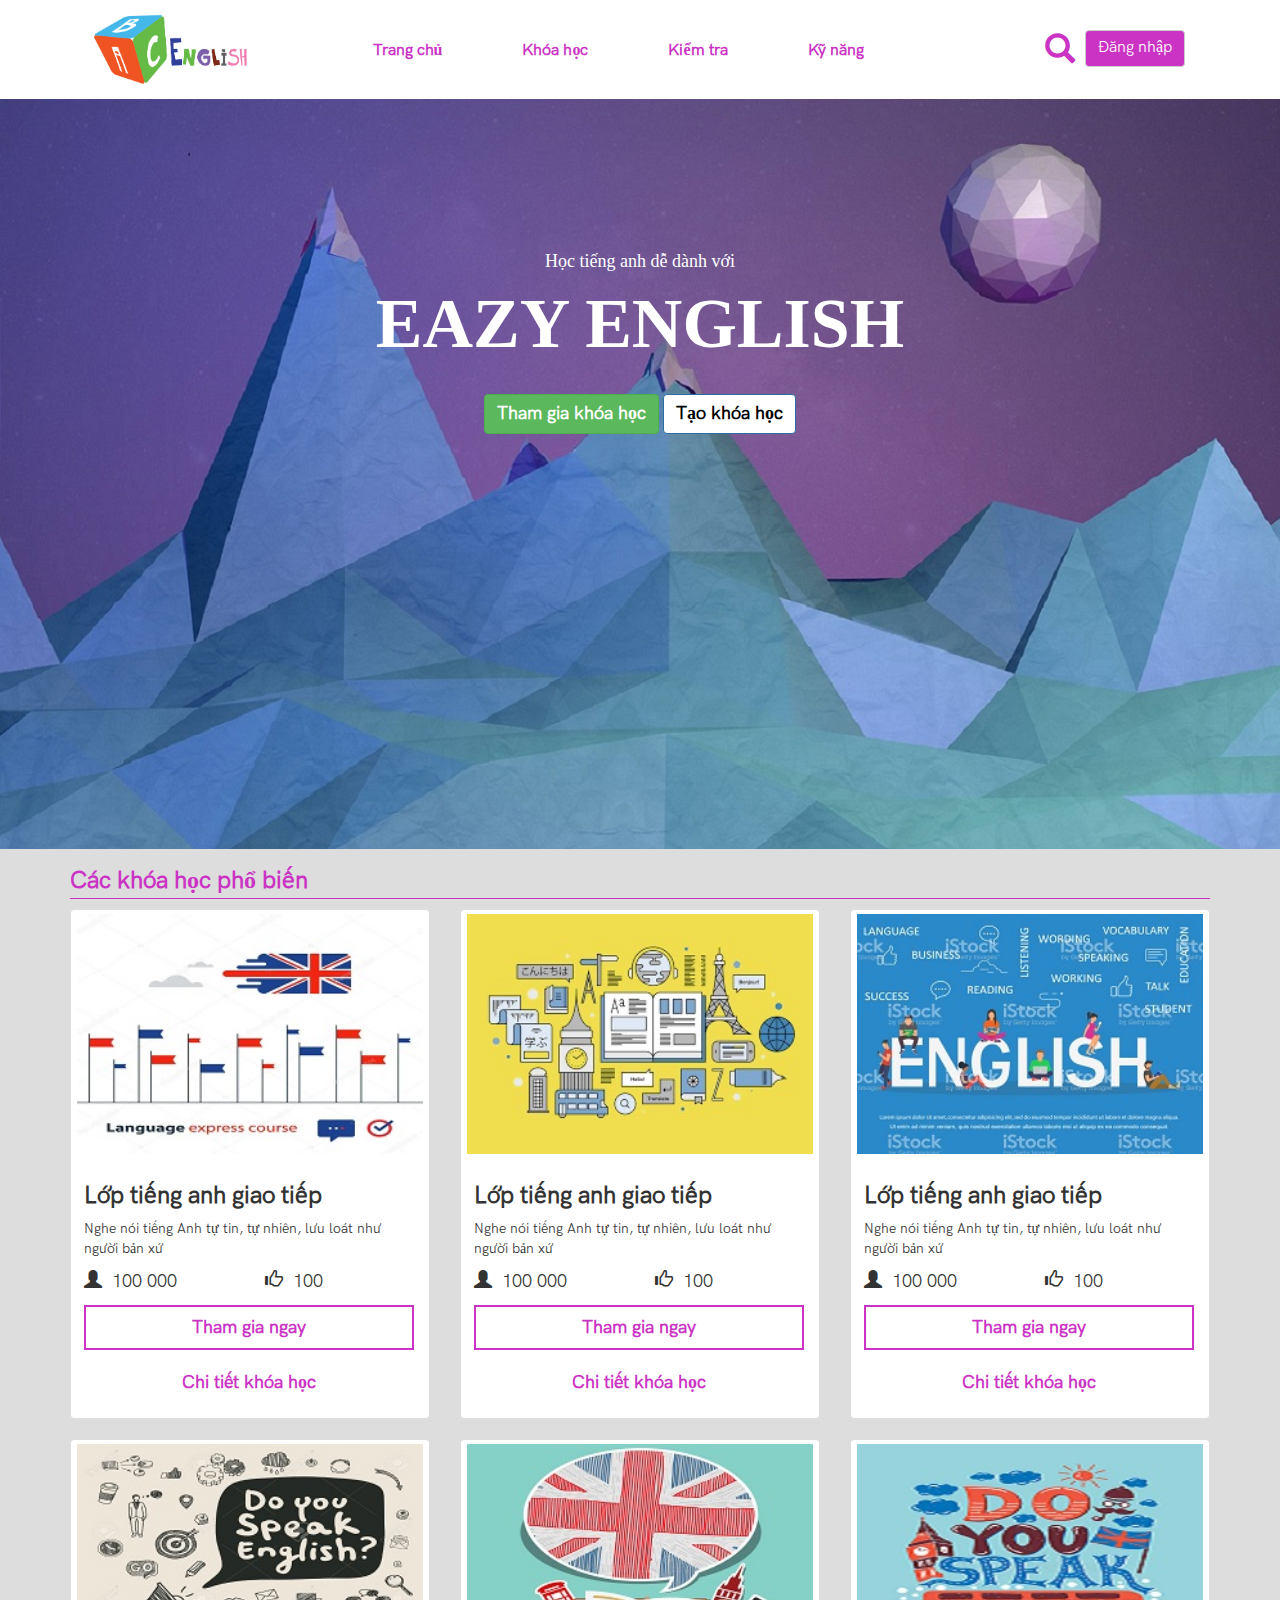
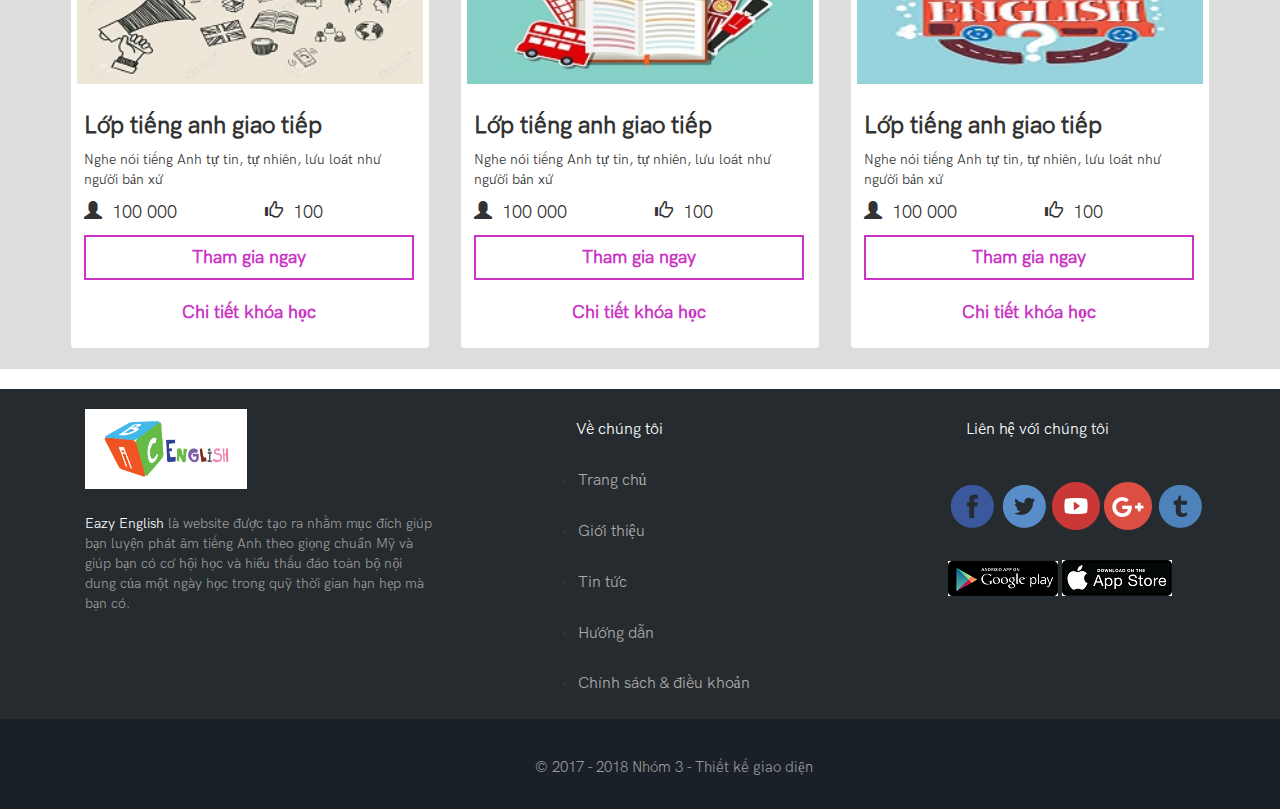
==== index.html @ 0911111b "Edit font, Edit Link Image khi click vao image" ====
<!DOCTYPE html>
<html lang="en">

<head>
	<meta charset="UTF-8">
	<title>Tiếng anh online</title>
	<link rel="stylesheet" href="bootstrap/css/bootstrap.min.css">
	<link rel="stylesheet" href="css/index.css">
	<link rel="stylesheet" href="css/general.css">
	<script src="jquery/jquery.js"></script>
	<script src="bootstrap/js/bootstrap.min.js"></script>
</head>

<body>
	<div class="header">
		<div class="container">
			<div class="row">
				<div class="col-md-3">
					<a href="#">
						<img src="images/abc-english1.jpg" alt="" style="width: 200px">
					</a>
				</div>
				<div class="col-md-7">
					<ul class="menu-group">
						<li class="menu-group-lv1">
							<a href="#">Trang chủ</a>
						</li>
						<li class="menu-group-lv1">
							<a href="#most-course">Khóa học</a>
						</li>
						<li class="menu-group-lv1">
							<a href="test.html">Kiểm tra</a>
						</li>
						<li class="menu-group-lv1">
							<a href="#">Kỹ năng</a>
						</li>
					</ul>
				</div>
				<div class="col-md-2">
					<div class="search-group">
						<a href="#">
							<span class="glyphicon glyphicon-search" aria-hidden="true"></span>
						</a>
					</div>
					<div class="signin-group">
						<a class="btn btn-default" href="sign_in.html" role="button">Đăng nhập</a>
					</div>
				</div>
			</div>

		</div>
	</div>
	<div class="body">
		<div class="body-header">
			<div style="background-image: url(images/body.jpg); background-repeat: no-repeat; height: 750px; text-align: center;color: #fff;">
				<div class="body-header-text-1">
					Học tiếng anh dễ dành với
				</div>
				<div class="body-header-text-2">
					EAZY ENGLISH
				</div>
				<div class="body-header-button" style="padding-top: 20px;">
					<a class="btn btn-success" href="#most-course" role="button">Tham gia khóa học</a>
					<a class="btn btn-primary" href="#" role="button">Tạo khóa học</a>
				</div>
			</div>
			<div class="body-footer">
				<div class="container">
					<a name="most-course">
						<p style="font-weight: bold; font-size: 24px; padding-top: 15px; border-bottom: 1px solid;">Các khóa học phổ biến</p>
					</a>
					<div class="row">
						<div class="col-sm-6 col-md-4">
							<div class="thumbnail">
								<a href="course.html">
									<img src="images/product1.jpg" alt="" style="height: 240px;">
								</a>

								<div class="caption">
									<h3 style="font-weight: bold;">Lớp tiếng anh giao tiếp</h3>
									<p>Nghe nói tiếng Anh tự tin, tự nhiên, lưu loát như người bản xứ</p>
									<div class="view">
										<div class="row">
											<div class="col-md-6">
												<span class="glyphicon glyphicon-user" aria-hidden="true" style="float: left; font-size: 18px; margin-right: 10px;"></span>
												<p style="font-size: 18px;">100 000</p>
											</div>
											<div class="col-md-6">
												<span class="glyphicon glyphicon-thumbs-up" aria-hidden="true" style="float: left; font-size: 18px; margin-right: 10px;"></span>
												<p style="font-size: 18px;">100</p>
											</div>
										</div>
									</div>
									<div class="join-group-1">
										<a href="sign_in.html">
											<button type="button" class="btn-join">Tham gia ngay</button>
										</a>
									</div>
									<div class="join-group-2">
										<a href="course.html">
											<button type="button" class="btn-detail">Chi tiết khóa học</button>
										</a>
									</div>
								</div>
							</div>
						</div>
						<div class="col-sm-6 col-md-4">
							<div class="thumbnail">
								<a href="course.html">
									<img src="images/product2.jpg" alt="" style="height: 240px;">
								</a>
								<div class="caption">
									<h3 style="font-weight: bold;">Lớp tiếng anh giao tiếp</h3>
									<p>Nghe nói tiếng Anh tự tin, tự nhiên, lưu loát như người bản xứ</p>
									<div class="view">
										<div class="row">
											<div class="col-md-6">
												<span class="glyphicon glyphicon-user" aria-hidden="true" style="float: left; font-size: 18px; margin-right: 10px;"></span>
												<p style="font-size: 18px;">100 000</p>
											</div>
											<div class="col-md-6">
												<span class="glyphicon glyphicon-thumbs-up" aria-hidden="true" style="float: left; font-size: 18px; margin-right: 10px;"></span>
												<p style="font-size: 18px;">100</p>
											</div>
										</div>
									</div>
									<div class="join-group-1">
										<a href="sign_in.html">
											<button type="button" class="btn-join">Tham gia ngay</button>
										</a>
									</div>
									<div class="join-group-2">
										<a href="course.html">
											<button type="button" class="btn-detail">Chi tiết khóa học</button>
										</a>
									</div>

								</div>
							</div>
						</div>
						<div class="col-sm-6 col-md-4">
							<div class="thumbnail">
								<a href="course.html">
									<img src="images/product3.jpg" alt="" style="height: 240px;">
								</a>
								<div class="caption">
									<h3 style="font-weight: bold;">Lớp tiếng anh giao tiếp</h3>
									<p>Nghe nói tiếng Anh tự tin, tự nhiên, lưu loát như người bản xứ</p>
									<div class="view">
										<div class="row">
											<div class="col-md-6">
												<span class="glyphicon glyphicon-user" aria-hidden="true" style="float: left; font-size: 18px; margin-right: 10px;"></span>
												<p style="font-size: 18px;">100 000</p>
											</div>
											<div class="col-md-6">
												<span class="glyphicon glyphicon-thumbs-up" aria-hidden="true" style="float: left; font-size: 18px; margin-right: 10px;"></span>
												<p style="font-size: 18px;">100</p>
											</div>
										</div>
									</div>
									<div class="join-group-1">
										<a href="sign_in.html">
											<button type="button" class="btn-join">Tham gia ngay</button>
										</a>
									</div>
									<div class="join-group-2">
										<a href="course.html">
											<button type="button" class="btn-detail">Chi tiết khóa học</button>
										</a>
									</div>

								</div>
							</div>
						</div>
					</div>
					<div class="row">
						<div class="col-sm-6 col-md-4">
							<div class="thumbnail">
								<a href="course.html">
									<img src="images/product4.jpg" alt="" style="height: 240px;">
								</a>
								<div class="caption">
									<h3 style="font-weight: bold;">Lớp tiếng anh giao tiếp</h3>
									<p>Nghe nói tiếng Anh tự tin, tự nhiên, lưu loát như người bản xứ</p>
									<div class="view">
										<div class="row">
											<div class="col-md-6">
												<span class="glyphicon glyphicon-user" aria-hidden="true" style="float: left; font-size: 18px; margin-right: 10px;"></span>
												<p style="font-size: 18px;">100 000</p>
											</div>
											<div class="col-md-6">
												<span class="glyphicon glyphicon-thumbs-up" aria-hidden="true" style="float: left; font-size: 18px; margin-right: 10px;"></span>
												<p style="font-size: 18px;">100</p>
											</div>
										</div>
									</div>
									<div class="join-group-1">
										<a href="sign_in.html">
											<button type="button" class="btn-join">Tham gia ngay</button>
										</a>
									</div>
									<div class="join-group-2">
										<a href="course.html">
											<button type="button" class="btn-detail">Chi tiết khóa học</button>
										</a>
									</div>

								</div>
							</div>
						</div>
						<div class="col-sm-6 col-md-4">
							<div class="thumbnail">
								<a href="course.html">
									<img src="images/product5.jpg" alt="" style="height: 240px;">
								</a>
								<div class="caption">
									<h3 style="font-weight: bold;">Lớp tiếng anh giao tiếp</h3>
									<p>Nghe nói tiếng Anh tự tin, tự nhiên, lưu loát như người bản xứ</p>
									<div class="view">
										<div class="row">
											<div class="col-md-6">
												<span class="glyphicon glyphicon-user" aria-hidden="true" style="float: left; font-size: 18px; margin-right: 10px;"></span>
												<p style="font-size: 18px;">100 000</p>
											</div>
											<div class="col-md-6">
												<span class="glyphicon glyphicon-thumbs-up" aria-hidden="true" style="float: left; font-size: 18px; margin-right: 10px;"></span>
												<p style="font-size: 18px;">100</p>
											</div>
										</div>
									</div>
									<div class="join-group-1">
										<a href="sign_in.html">
											<button type="button" class="btn-join">Tham gia ngay</button>
										</a>
									</div>
									<div class="join-group-2">
										<a href="course.html">
											<button type="button" class="btn-detail">Chi tiết khóa học</button>
										</a>
									</div>

								</div>
							</div>
						</div>
						<div class="col-sm-6 col-md-4">
							<div class="thumbnail">
								<a href="course.html">
									<img src="images/product6.jpg" alt="" style="height: 240px;">
								</a>
								<div class="caption">
									<h3 style="font-weight: bold;">Lớp tiếng anh giao tiếp</h3>
									<p>Nghe nói tiếng Anh tự tin, tự nhiên, lưu loát như người bản xứ</p>
									<div class="view">
										<div class="row">
											<div class="col-md-6">
												<span class="glyphicon glyphicon-user" aria-hidden="true" style="float: left; font-size: 18px; margin-right: 10px;"></span>
												<p style="font-size: 18px;">100 000</p>
											</div>
											<div class="col-md-6">
												<span class="glyphicon glyphicon-thumbs-up" aria-hidden="true" style="float: left; font-size: 18px; margin-right: 10px;"></span>
												<p style="font-size: 18px;">100</p>
											</div>
										</div>
									</div>
									<div class="join-group-1">
										<a href="sign_in.html">
											<button type="button" class="btn-join">Tham gia ngay</button>
										</a>
									</div>
									<div class="join-group-2">
										<a href="course.html">
											<button type="button" class="btn-detail">Chi tiết khóa học</button>
										</a>
									</div>

								</div>
							</div>
						</div>
					</div>
				</div>
			</div>
		</div>
	</div>
	<div class="footer">
		<div class="web-footer-1">
			<div class="container">
				<div class="row">
					<div class="col-md-5">
						<div class="col-md-10">
							<div class="image-logo-footer">
								<img src="images/abc-english1.jpg" alt="" style="height: 80px;">
							</div>
							<div class="title-footer">
								<span style="color: white">Eazy English</span> là website được tạo ra nhằm mục đích giúp bạn luyện phát âm tiếng Anh theo giọng chuẩn Mỹ và
								giúp bạn có cơ hội học và hiểu thấu đáo toàn bộ nội dung của một ngày học trong quỹ thời gian hạn hẹp mà bạn có.
							</div>
						</div>
					</div>
					<div class="col-md-4">
						<div class="title-footer-1">
							Về chúng tôi
						</div>
						<div class="menu-footer">
							<ul class="list-group-1">
								<li class="list-group-item-2">
									<a href="" class="list-group-item-1">Trang chủ</a>
								</li>
								<li class="list-group-item-2">
									<a href="" class="list-group-item-1">Giới thiệu</a>
								</li>
								<li class="list-group-item-2">
									<a href="" class="list-group-item-1">Tin tức</a>
								</li>
								<li class="list-group-item-2">
									<a href="" class="list-group-item-1">Hướng dẫn</a>
								</li>
								<li class="list-group-item-2">
									<a href="" class="list-group-item-1">Chính sách & điều khoản</a>
								</li>
							</ul>
						</div>
					</div>
					<div class="col-md-3">
						<div class="folow">
							<div class="title-footer-2">
								Liên hệ với chúng tôi
							</div>
							<div class="image-folow">
								<a href="">
									<img src="images/facebook.png" alt="">
								</a>
								<a href="">
									<img src="images/twitter.png" alt="">
								</a>
								<a href="">
									<img src="images/youtube.png" alt="">
								</a>
								<a href="">
									<img src="images/google.png" alt="">
								</a>
								<a href="">
									<img src="images/tumblr.png" alt="">
								</a>
							</div>
							<div class="app-folow">
								<a href="">
									<img src="images/android.png" alt="">
								</a>
								<a href="">
									<img src="images/appstore.png" alt="">
								</a>
							</div>
						</div>
					</div>
				</div>
			</div>
		</div>
		<div class="web-footer-2">
			<div class="container">
				<div class="copyright-text">
					© 2017 - 2018 Nhóm 3 - Thiết kế giao diện
				</div>
			</div>
		</div>
	</div>
</body>

</html>
---- css/index.css ----
.body{
    font-family: arial;
    background-color: #ddd;
}

.menu-group-lv1{
    float: left;
    list-style:none;
    margin-right: 80px;
    margin-top: 40px;
}

.menu-group{
    padding-left: 10px;
}

a{
    font-size: 16px;
    color: #ca33c4;
    font-weight: bold;
    text-decoration: none;
}

a:hover{
    color: #0000ff;
    text-decoration: none;
}

.signin-group{
    margin-top: 30px;
}

.btn-default{
    background-color: #ca33c4;
    color: #fff;
    font-size: 16px;
}

.btn-default:hover{
    background-color: #0000ff;
    color: #fff;
}

.glyphicon-search{
    font-size: 30px;
}

.search-group{
    padding-top: 32px;
    float:  left;
    padding-right: 10px;
}

.body-header-text-1{
    font-family: Papyrus;
    font-size: 18px;
    padding-top: 150px;
    font-weight: lighter;
}

.body-header-text-2{
    font-family: Arial black;
    font-size: 70px;
    font-weight: bold;
}

.btn-primary{
    color: black;
    background-color: #fff;
    font-weight: bold;
    font-size: 18px;
}

.btn-primary:hover{
    background-color: #0000ff;
    color: #fff;
}

.btn-success{
    font-size: 18px;
    font-weight: bold;
}

.btn-success:hover{
    background-color: #0000ff;
    color: #fff;
}

.btn-join{
    border: 2px solid #ca33c4;
    background-color: #fff;
    width: 330px;
    height: 45px;
    font-size: 18px;
    color: #ca33c4;
    font-weight: bold;
}

.btn-join:hover{
    color: #0000ff;
    border: 2px solid #0000ff;
}

.join-group-1{
    padding-bottom: 10px;
}

.btn-detail{
    border: 1px solid #fff;
    background-color: #fff;
    width: 330px;
    height: 45px;
    font-size: 18px;
    color: #ca33c4;
    font-weight: bold;
}

.btn-detail:hover{
    color: #0000ff;
}


.web-footer-1{
    background-color: #262b30;
    padding-top: 30px;
    margin-top: 20px;
    height: 330px;

}

.title-footer{
    color: #999;
}

.title-footer-1{
    color: #fff;
    padding-left: 18px;
    font-size: 16px;
}

.image-logo-footer{
    margin-top: -10px;
    padding-bottom: 25px;
}

.menu-footer{
    float: none;
}

.list-group-item-1:hover{
    color: #fff;
}

.list-group-item-1{
    color: #ababab;
    font-weight: lighter;
}

.list-group-item-2{
    margin-bottom: 25px;
    margin-left: -20px;
    margin-top: 28px;
}

.title-footer-2{
    color: #fff;
    padding-left: 18px;
    font-size: 16px;
    padding-bottom: 40px;

}

.app-folow{
    padding-top: 30px;
}

.web-footer-2{
    height: 90px;
    background-color: #192027;
}

.copyright-text{
    line-height: 26px;
    font-size: 15px;
    color: #999;
    padding-left: 465px;
    padding-top: 35px;
}
---- css/general.css ----
@font-face {
    font-family: "HKGrotesk";
    src: 
    url("font/HKGrotesk-Regular.otf")
}

*{
    font-family: 'HKGrotesk'
}
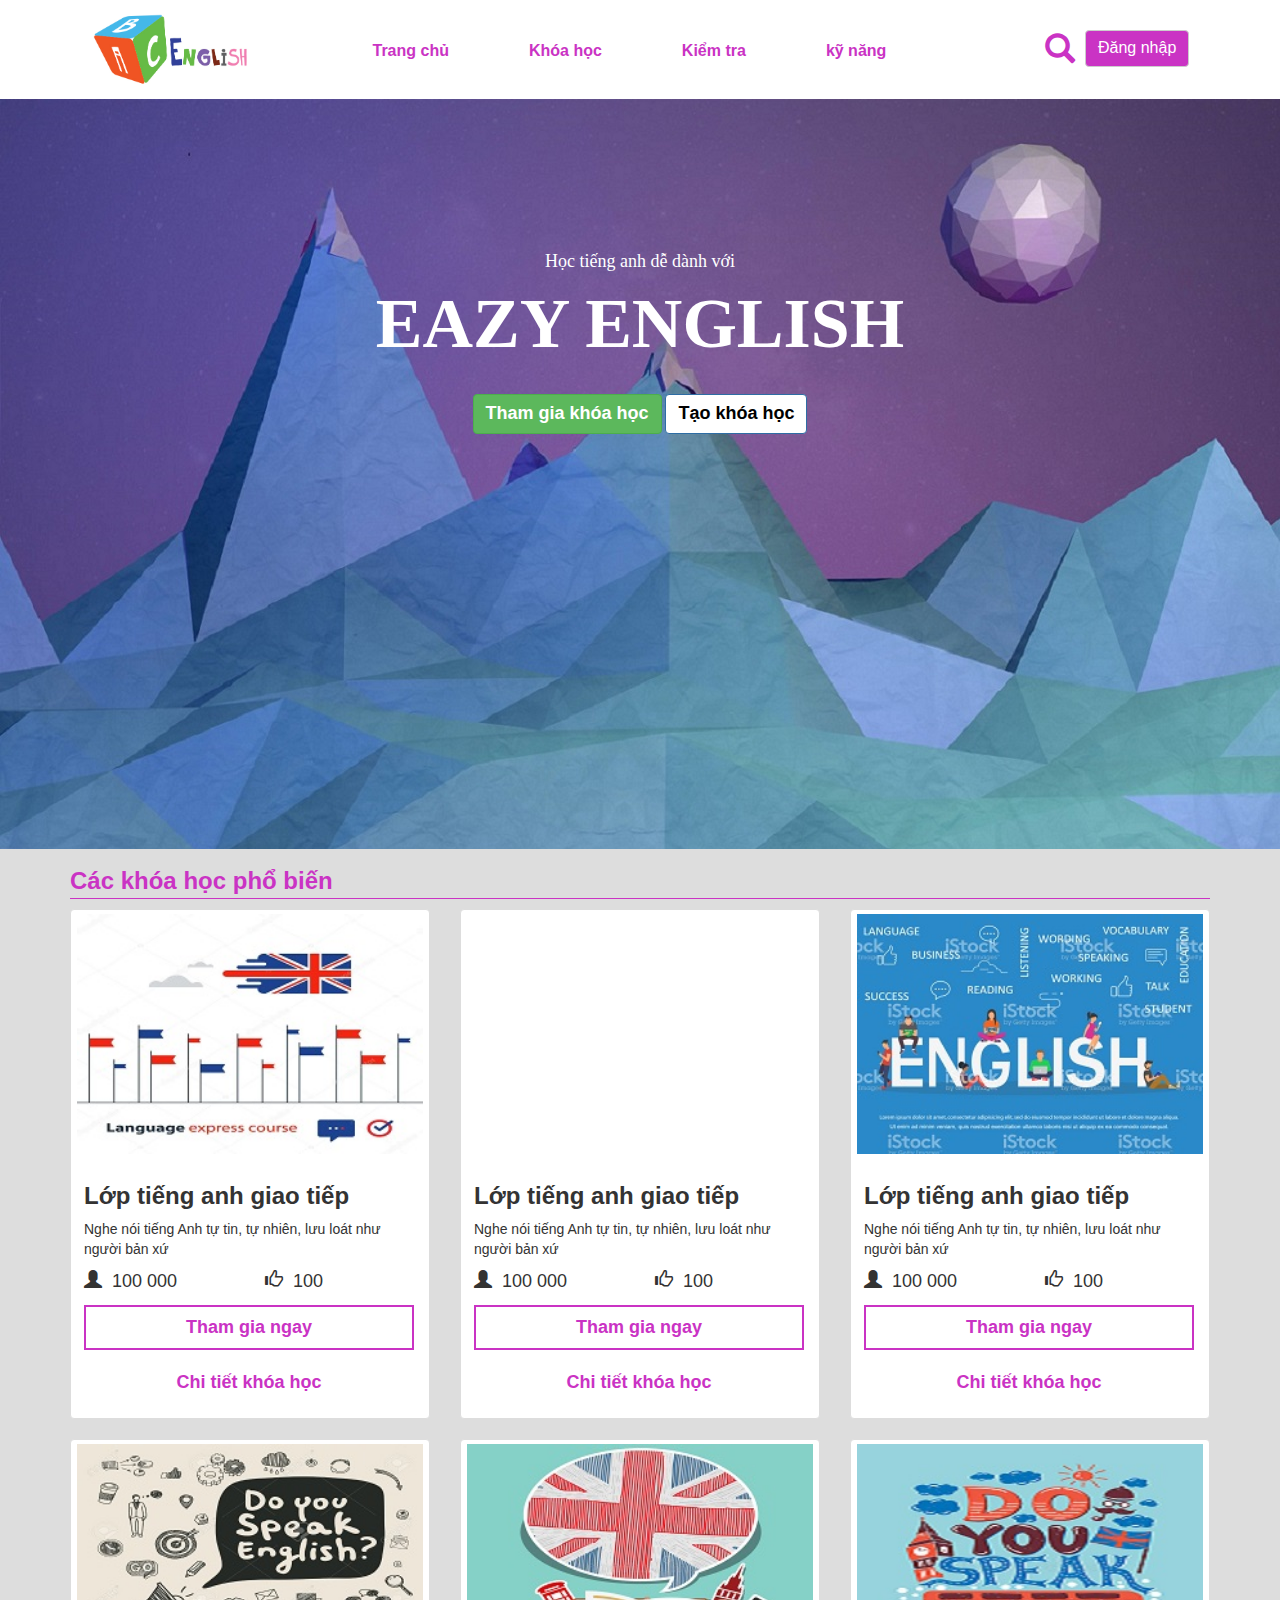
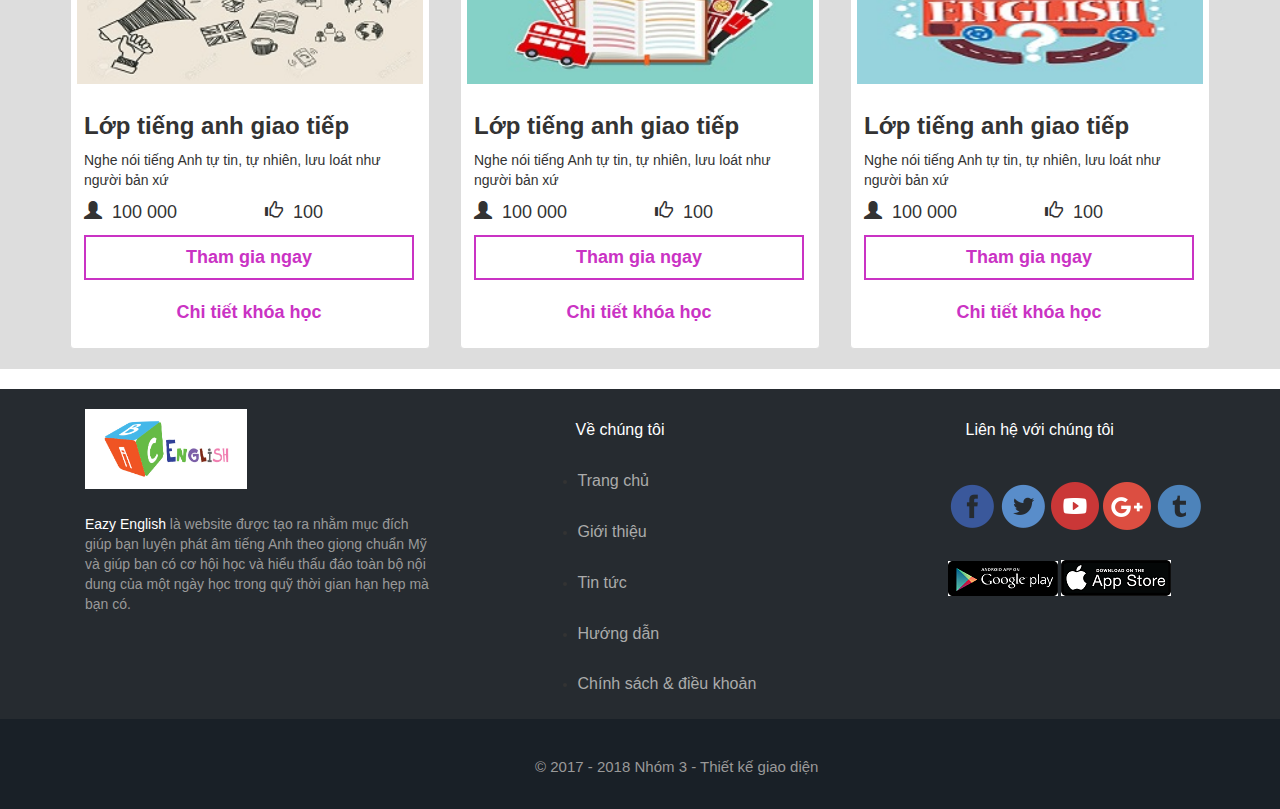
==== commit 64debd27: "Sửa màu với sửa trang test" ====
--- a/index.html
+++ b/index.html
@@ -1,46 +1,39 @@
 <!DOCTYPE html>
 <html lang="en">
-
 <head>
 	<meta charset="UTF-8">
 	<title>Tiếng anh online</title>
 	<link rel="stylesheet" href="bootstrap/css/bootstrap.min.css">
 	<link rel="stylesheet" href="css/index.css">
-	<link rel="stylesheet" href="css/general.css">
 	<script src="jquery/jquery.js"></script>
 	<script src="bootstrap/js/bootstrap.min.js"></script>
 </head>
-
 <body>
 	<div class="header">
 		<div class="container">
 			<div class="row">
 				<div class="col-md-3">
-					<a href="#">
-						<img src="images/abc-english1.jpg" alt="" style="width: 200px">
-					</a>
+					<a href="#"><img src="images/abc-english1.jpg" alt="" style="width: 200px"></a>
 				</div>
 				<div class="col-md-7">
 					<ul class="menu-group">
 						<li class="menu-group-lv1">
-							<a href="#">Trang chủ</a>
+							<a href="#" >Trang chủ</a>
 						</li>
 						<li class="menu-group-lv1">
-							<a href="#most-course">Khóa học</a>
+							<a href="#most-course" >Khóa học</a>
 						</li>
 						<li class="menu-group-lv1">
-							<a href="test.html">Kiểm tra</a>
+							<a href="test.html" >Kiểm tra</a>
 						</li>
 						<li class="menu-group-lv1">
-							<a href="#">Kỹ năng</a>
+							<a href="#" >kỹ năng</a>
 						</li>
 					</ul>
 				</div>
 				<div class="col-md-2">
 					<div class="search-group">
-						<a href="#">
-							<span class="glyphicon glyphicon-search" aria-hidden="true"></span>
-						</a>
+						<a href="#"><span class="glyphicon glyphicon-search" aria-hidden="true"></span></a>
 					</div>
 					<div class="signin-group">
 						<a class="btn btn-default" href="sign_in.html" role="button">Đăng nhập</a>
@@ -52,13 +45,13 @@
 	</div>
 	<div class="body">
 		<div class="body-header">
-			<div style="background-image: url(images/body.jpg); background-repeat: no-repeat; height: 750px; text-align: center;color: #fff;">
+			<div style="background-image: url(images/body.jpg); background-repeat: no-repeat; height: 750px; text-align: center;color: #fff;"> 
 				<div class="body-header-text-1">
 					Học tiếng anh dễ dành với
-				</div>
+				</div>	
 				<div class="body-header-text-2">
 					EAZY ENGLISH
-				</div>
+				</div>				
 				<div class="body-header-button" style="padding-top: 20px;">
 					<a class="btn btn-success" href="#most-course" role="button">Tham gia khóa học</a>
 					<a class="btn btn-primary" href="#" role="button">Tạo khóa học</a>
@@ -66,215 +59,200 @@
 			</div>
 			<div class="body-footer">
 				<div class="container">
-					<a name="most-course">
-						<p style="font-weight: bold; font-size: 24px; padding-top: 15px; border-bottom: 1px solid;">Các khóa học phổ biến</p>
-					</a>
+					<a name="most-course"><p style="font-weight: bold; font-size: 24px; padding-top: 15px; border-bottom: 1px solid;">Các khóa học phổ biến</p></a>
 					<div class="row">
 						<div class="col-sm-6 col-md-4">
 							<div class="thumbnail">
-								<a href="course.html">
-									<img src="images/product1.jpg" alt="" style="height: 240px;">
-								</a>
-
-								<div class="caption">
-									<h3 style="font-weight: bold;">Lớp tiếng anh giao tiếp</h3>
-									<p>Nghe nói tiếng Anh tự tin, tự nhiên, lưu loát như người bản xứ</p>
-									<div class="view">
-										<div class="row">
-											<div class="col-md-6">
-												<span class="glyphicon glyphicon-user" aria-hidden="true" style="float: left; font-size: 18px; margin-right: 10px;"></span>
-												<p style="font-size: 18px;">100 000</p>
-											</div>
-											<div class="col-md-6">
-												<span class="glyphicon glyphicon-thumbs-up" aria-hidden="true" style="float: left; font-size: 18px; margin-right: 10px;"></span>
-												<p style="font-size: 18px;">100</p>
-											</div>
-										</div>
-									</div>
-									<div class="join-group-1">
-										<a href="sign_in.html">
-											<button type="button" class="btn-join">Tham gia ngay</button>
-										</a>
-									</div>
-									<div class="join-group-2">
-										<a href="course.html">
-											<button type="button" class="btn-detail">Chi tiết khóa học</button>
-										</a>
-									</div>
-								</div>
-							</div>
-						</div>
-						<div class="col-sm-6 col-md-4">
-							<div class="thumbnail">
-								<a href="course.html">
-									<img src="images/product2.jpg" alt="" style="height: 240px;">
-								</a>
-								<div class="caption">
-									<h3 style="font-weight: bold;">Lớp tiếng anh giao tiếp</h3>
-									<p>Nghe nói tiếng Anh tự tin, tự nhiên, lưu loát như người bản xứ</p>
-									<div class="view">
-										<div class="row">
-											<div class="col-md-6">
-												<span class="glyphicon glyphicon-user" aria-hidden="true" style="float: left; font-size: 18px; margin-right: 10px;"></span>
-												<p style="font-size: 18px;">100 000</p>
-											</div>
-											<div class="col-md-6">
-												<span class="glyphicon glyphicon-thumbs-up" aria-hidden="true" style="float: left; font-size: 18px; margin-right: 10px;"></span>
-												<p style="font-size: 18px;">100</p>
-											</div>
-										</div>
-									</div>
-									<div class="join-group-1">
-										<a href="sign_in.html">
-											<button type="button" class="btn-join">Tham gia ngay</button>
-										</a>
-									</div>
-									<div class="join-group-2">
-										<a href="course.html">
-											<button type="button" class="btn-detail">Chi tiết khóa học</button>
-										</a>
-									</div>
-
-								</div>
-							</div>
-						</div>
-						<div class="col-sm-6 col-md-4">
-							<div class="thumbnail">
-								<a href="course.html">
-									<img src="images/product3.jpg" alt="" style="height: 240px;">
-								</a>
-								<div class="caption">
-									<h3 style="font-weight: bold;">Lớp tiếng anh giao tiếp</h3>
-									<p>Nghe nói tiếng Anh tự tin, tự nhiên, lưu loát như người bản xứ</p>
-									<div class="view">
-										<div class="row">
-											<div class="col-md-6">
-												<span class="glyphicon glyphicon-user" aria-hidden="true" style="float: left; font-size: 18px; margin-right: 10px;"></span>
-												<p style="font-size: 18px;">100 000</p>
-											</div>
-											<div class="col-md-6">
-												<span class="glyphicon glyphicon-thumbs-up" aria-hidden="true" style="float: left; font-size: 18px; margin-right: 10px;"></span>
-												<p style="font-size: 18px;">100</p>
-											</div>
-										</div>
-									</div>
-									<div class="join-group-1">
-										<a href="sign_in.html">
-											<button type="button" class="btn-join">Tham gia ngay</button>
-										</a>
-									</div>
-									<div class="join-group-2">
-										<a href="course.html">
-											<button type="button" class="btn-detail">Chi tiết khóa học</button>
-										</a>
-									</div>
-
-								</div>
-							</div>
+								<img src="images/product1.jpg" alt="" style="height: 240px;">
+								<div class="caption">
+									<h3 style="font-weight: bold;">Lớp tiếng anh giao tiếp</h3>
+									<p>Nghe nói tiếng Anh tự tin, tự nhiên, lưu loát như người bản xứ</p>
+									<div class="view">
+										<div class="row">
+											<div class="col-md-6">
+												<span class="glyphicon glyphicon-user" aria-hidden="true" style="float: left; font-size: 18px; margin-right: 10px;"></span>
+												<p style="font-size: 18px;">100 000</p>
+											</div>
+											<div class="col-md-6">
+												<span class="glyphicon glyphicon-thumbs-up" aria-hidden="true" style="float: left; font-size: 18px; margin-right: 10px;"></span>
+												<p style="font-size: 18px;">100</p>
+											</div>
+										</div>
+									</div>
+									<div class="join-group-1">
+										<a href="sign_in.html">
+											<button type="button" class="btn-join">Tham gia ngay</button>
+										</a>
+									</div>
+									<div class="join-group-2">
+										<a href="course.html">
+											<button type="button" class="btn-detail">Chi tiết khóa học</button>
+										</a>
+									</div>
+								</div>
+							</div>		
+						</div>
+						<div class="col-sm-6 col-md-4">
+							<div class="thumbnail">
+								<img src="images/product2.png" alt="" style="height: 240px;">
+								<div class="caption">
+									<h3 style="font-weight: bold;">Lớp tiếng anh giao tiếp</h3>
+									<p>Nghe nói tiếng Anh tự tin, tự nhiên, lưu loát như người bản xứ</p>
+									<div class="view">
+										<div class="row">
+											<div class="col-md-6">
+												<span class="glyphicon glyphicon-user" aria-hidden="true" style="float: left; font-size: 18px; margin-right: 10px;"></span>
+												<p style="font-size: 18px;">100 000</p>
+											</div>
+											<div class="col-md-6">
+												<span class="glyphicon glyphicon-thumbs-up" aria-hidden="true" style="float: left; font-size: 18px; margin-right: 10px;"></span>
+												<p style="font-size: 18px;">100</p>
+											</div>
+										</div>
+									</div>
+									<div class="join-group-1">
+										<a href="sign_in.html">
+											<button type="button" class="btn-join">Tham gia ngay</button>
+										</a>
+									</div>
+									<div class="join-group-2">
+										<a href="course.html">
+											<button type="button" class="btn-detail">Chi tiết khóa học</button>
+										</a>
+									</div>
+
+								</div>
+							</div>		
+						</div>
+						<div class="col-sm-6 col-md-4">
+							<div class="thumbnail">
+								<img src="images/product3.jpg" alt="" style="height: 240px;">
+								<div class="caption">
+									<h3 style="font-weight: bold;">Lớp tiếng anh giao tiếp</h3>
+									<p>Nghe nói tiếng Anh tự tin, tự nhiên, lưu loát như người bản xứ</p>
+									<div class="view">
+										<div class="row">
+											<div class="col-md-6">
+												<span class="glyphicon glyphicon-user" aria-hidden="true" style="float: left; font-size: 18px; margin-right: 10px;"></span>
+												<p style="font-size: 18px;">100 000</p>
+											</div>
+											<div class="col-md-6">
+												<span class="glyphicon glyphicon-thumbs-up" aria-hidden="true" style="float: left; font-size: 18px; margin-right: 10px;"></span>
+												<p style="font-size: 18px;">100</p>
+											</div>
+										</div>
+									</div>
+									<div class="join-group-1">
+										<a href="sign_in.html">
+											<button type="button" class="btn-join">Tham gia ngay</button>
+										</a>
+									</div>
+									<div class="join-group-2">
+										<a href="course.html">
+											<button type="button" class="btn-detail">Chi tiết khóa học</button>
+										</a>
+									</div>
+
+								</div>
+							</div>		
 						</div>
 					</div>
 					<div class="row">
 						<div class="col-sm-6 col-md-4">
 							<div class="thumbnail">
-								<a href="course.html">
-									<img src="images/product4.jpg" alt="" style="height: 240px;">
-								</a>
-								<div class="caption">
-									<h3 style="font-weight: bold;">Lớp tiếng anh giao tiếp</h3>
-									<p>Nghe nói tiếng Anh tự tin, tự nhiên, lưu loát như người bản xứ</p>
-									<div class="view">
-										<div class="row">
-											<div class="col-md-6">
-												<span class="glyphicon glyphicon-user" aria-hidden="true" style="float: left; font-size: 18px; margin-right: 10px;"></span>
-												<p style="font-size: 18px;">100 000</p>
-											</div>
-											<div class="col-md-6">
-												<span class="glyphicon glyphicon-thumbs-up" aria-hidden="true" style="float: left; font-size: 18px; margin-right: 10px;"></span>
-												<p style="font-size: 18px;">100</p>
-											</div>
-										</div>
-									</div>
-									<div class="join-group-1">
-										<a href="sign_in.html">
-											<button type="button" class="btn-join">Tham gia ngay</button>
-										</a>
-									</div>
-									<div class="join-group-2">
-										<a href="course.html">
-											<button type="button" class="btn-detail">Chi tiết khóa học</button>
-										</a>
-									</div>
-
-								</div>
-							</div>
-						</div>
-						<div class="col-sm-6 col-md-4">
-							<div class="thumbnail">
-								<a href="course.html">
-									<img src="images/product5.jpg" alt="" style="height: 240px;">
-								</a>
-								<div class="caption">
-									<h3 style="font-weight: bold;">Lớp tiếng anh giao tiếp</h3>
-									<p>Nghe nói tiếng Anh tự tin, tự nhiên, lưu loát như người bản xứ</p>
-									<div class="view">
-										<div class="row">
-											<div class="col-md-6">
-												<span class="glyphicon glyphicon-user" aria-hidden="true" style="float: left; font-size: 18px; margin-right: 10px;"></span>
-												<p style="font-size: 18px;">100 000</p>
-											</div>
-											<div class="col-md-6">
-												<span class="glyphicon glyphicon-thumbs-up" aria-hidden="true" style="float: left; font-size: 18px; margin-right: 10px;"></span>
-												<p style="font-size: 18px;">100</p>
-											</div>
-										</div>
-									</div>
-									<div class="join-group-1">
-										<a href="sign_in.html">
-											<button type="button" class="btn-join">Tham gia ngay</button>
-										</a>
-									</div>
-									<div class="join-group-2">
-										<a href="course.html">
-											<button type="button" class="btn-detail">Chi tiết khóa học</button>
-										</a>
-									</div>
-
-								</div>
-							</div>
-						</div>
-						<div class="col-sm-6 col-md-4">
-							<div class="thumbnail">
-								<a href="course.html">
-									<img src="images/product6.jpg" alt="" style="height: 240px;">
-								</a>
-								<div class="caption">
-									<h3 style="font-weight: bold;">Lớp tiếng anh giao tiếp</h3>
-									<p>Nghe nói tiếng Anh tự tin, tự nhiên, lưu loát như người bản xứ</p>
-									<div class="view">
-										<div class="row">
-											<div class="col-md-6">
-												<span class="glyphicon glyphicon-user" aria-hidden="true" style="float: left; font-size: 18px; margin-right: 10px;"></span>
-												<p style="font-size: 18px;">100 000</p>
-											</div>
-											<div class="col-md-6">
-												<span class="glyphicon glyphicon-thumbs-up" aria-hidden="true" style="float: left; font-size: 18px; margin-right: 10px;"></span>
-												<p style="font-size: 18px;">100</p>
-											</div>
-										</div>
-									</div>
-									<div class="join-group-1">
-										<a href="sign_in.html">
-											<button type="button" class="btn-join">Tham gia ngay</button>
-										</a>
-									</div>
-									<div class="join-group-2">
-										<a href="course.html">
-											<button type="button" class="btn-detail">Chi tiết khóa học</button>
-										</a>
-									</div>
-
-								</div>
-							</div>
+								<img src="images/product4.jpg" alt="" style="height: 240px;">
+								<div class="caption">
+									<h3 style="font-weight: bold;">Lớp tiếng anh giao tiếp</h3>
+									<p>Nghe nói tiếng Anh tự tin, tự nhiên, lưu loát như người bản xứ</p>
+									<div class="view">
+										<div class="row">
+											<div class="col-md-6">
+												<span class="glyphicon glyphicon-user" aria-hidden="true" style="float: left; font-size: 18px; margin-right: 10px;"></span>
+												<p style="font-size: 18px;">100 000</p>
+											</div>
+											<div class="col-md-6">
+												<span class="glyphicon glyphicon-thumbs-up" aria-hidden="true" style="float: left; font-size: 18px; margin-right: 10px;"></span>
+												<p style="font-size: 18px;">100</p>
+											</div>
+										</div>
+									</div>
+									<div class="join-group-1">
+										<a href="sign_in.html">
+											<button type="button" class="btn-join">Tham gia ngay</button>
+										</a>
+									</div>
+									<div class="join-group-2">
+										<a href="course.html">
+											<button type="button" class="btn-detail">Chi tiết khóa học</button>
+										</a>
+									</div>
+
+								</div>
+							</div>		
+						</div>
+						<div class="col-sm-6 col-md-4">
+							<div class="thumbnail">
+								<img src="images/product5.jpg" alt="" style="height: 240px;">
+								<div class="caption">
+									<h3 style="font-weight: bold;">Lớp tiếng anh giao tiếp</h3>
+									<p>Nghe nói tiếng Anh tự tin, tự nhiên, lưu loát như người bản xứ</p>
+									<div class="view">
+										<div class="row">
+											<div class="col-md-6">
+												<span class="glyphicon glyphicon-user" aria-hidden="true" style="float: left; font-size: 18px; margin-right: 10px;"></span>
+												<p style="font-size: 18px;">100 000</p>
+											</div>
+											<div class="col-md-6">
+												<span class="glyphicon glyphicon-thumbs-up" aria-hidden="true" style="float: left; font-size: 18px; margin-right: 10px;"></span>
+												<p style="font-size: 18px;">100</p>
+											</div>
+										</div>
+									</div>
+									<div class="join-group-1">
+										<a href="sign_in.html">
+											<button type="button" class="btn-join">Tham gia ngay</button>
+										</a>
+									</div>
+									<div class="join-group-2">
+										<a href="course.html">
+											<button type="button" class="btn-detail">Chi tiết khóa học</button>
+										</a>
+									</div>
+
+								</div>
+							</div>		
+						</div>
+						<div class="col-sm-6 col-md-4">
+							<div class="thumbnail">
+								<img src="images/product6.jpg" alt="" style="height: 240px;">
+								<div class="caption">
+									<h3 style="font-weight: bold;">Lớp tiếng anh giao tiếp</h3>
+									<p>Nghe nói tiếng Anh tự tin, tự nhiên, lưu loát như người bản xứ</p>
+									<div class="view">
+										<div class="row">
+											<div class="col-md-6">
+												<span class="glyphicon glyphicon-user" aria-hidden="true" style="float: left; font-size: 18px; margin-right: 10px;"></span>
+												<p style="font-size: 18px;">100 000</p>
+											</div>
+											<div class="col-md-6">
+												<span class="glyphicon glyphicon-thumbs-up" aria-hidden="true" style="float: left; font-size: 18px; margin-right: 10px;"></span>
+												<p style="font-size: 18px;">100</p>
+											</div>
+										</div>
+									</div>
+									<div class="join-group-1">
+										<a href="sign_in.html">
+											<button type="button" class="btn-join">Tham gia ngay</button>
+										</a>
+									</div>
+									<div class="join-group-2">
+										<a href="course.html">
+											<button type="button" class="btn-detail">Chi tiết khóa học</button>
+										</a>
+									</div>
+
+								</div>
+							</div>		
 						</div>
 					</div>
 				</div>
@@ -287,12 +265,9 @@
 				<div class="row">
 					<div class="col-md-5">
 						<div class="col-md-10">
-							<div class="image-logo-footer">
-								<img src="images/abc-english1.jpg" alt="" style="height: 80px;">
-							</div>
+							<div class="image-logo-footer"><img src="images/abc-english1.jpg" alt="" style="height: 80px;"></div>		
 							<div class="title-footer">
-								<span style="color: white">Eazy English</span> là website được tạo ra nhằm mục đích giúp bạn luyện phát âm tiếng Anh theo giọng chuẩn Mỹ và
-								giúp bạn có cơ hội học và hiểu thấu đáo toàn bộ nội dung của một ngày học trong quỹ thời gian hạn hẹp mà bạn có.
+								<span style="color: white">Eazy English</span> là website được tạo ra nhằm mục đích giúp bạn luyện phát âm tiếng Anh theo giọng chuẩn Mỹ và giúp bạn có cơ hội học và hiểu thấu đáo toàn bộ nội dung của một ngày học trong quỹ thời gian hạn hẹp mà bạn có.
 							</div>
 						</div>
 					</div>
@@ -302,21 +277,11 @@
 						</div>
 						<div class="menu-footer">
 							<ul class="list-group-1">
-								<li class="list-group-item-2">
-									<a href="" class="list-group-item-1">Trang chủ</a>
-								</li>
-								<li class="list-group-item-2">
-									<a href="" class="list-group-item-1">Giới thiệu</a>
-								</li>
-								<li class="list-group-item-2">
-									<a href="" class="list-group-item-1">Tin tức</a>
-								</li>
-								<li class="list-group-item-2">
-									<a href="" class="list-group-item-1">Hướng dẫn</a>
-								</li>
-								<li class="list-group-item-2">
-									<a href="" class="list-group-item-1">Chính sách & điều khoản</a>
-								</li>
+								<li class="list-group-item-2"><a href="" class="list-group-item-1">Trang chủ</a></li>
+								<li class="list-group-item-2"><a href="" class="list-group-item-1">Giới thiệu</a></li>
+								<li class="list-group-item-2"><a href="" class="list-group-item-1">Tin tức</a></li>
+								<li class="list-group-item-2"><a href="" class="list-group-item-1">Hướng dẫn</a></li>
+								<li class="list-group-item-2"><a href="" class="list-group-item-1">Chính sách & điều khoản</a></li>
 							</ul>
 						</div>
 					</div>
@@ -326,29 +291,15 @@
 								Liên hệ với chúng tôi
 							</div>
 							<div class="image-folow">
-								<a href="">
-									<img src="images/facebook.png" alt="">
-								</a>
-								<a href="">
-									<img src="images/twitter.png" alt="">
-								</a>
-								<a href="">
-									<img src="images/youtube.png" alt="">
-								</a>
-								<a href="">
-									<img src="images/google.png" alt="">
-								</a>
-								<a href="">
-									<img src="images/tumblr.png" alt="">
-								</a>
+								<a href=""><img src="images/facebook.png" alt=""></a>
+								<a href=""><img src="images/twitter.png" alt=""></a>
+								<a href=""><img src="images/youtube.png" alt=""></a>
+								<a href=""><img src="images/google.png" alt=""></a>
+								<a href=""><img src="images/tumblr.png" alt=""></a>
 							</div>
 							<div class="app-folow">
-								<a href="">
-									<img src="images/android.png" alt="">
-								</a>
-								<a href="">
-									<img src="images/appstore.png" alt="">
-								</a>
+								<a href=""><img src="images/android.png" alt=""></a>
+								<a href=""><img src="images/appstore.png" alt=""></a>
 							</div>
 						</div>
 					</div>
@@ -364,5 +315,4 @@
 		</div>
 	</div>
 </body>
-
 </html>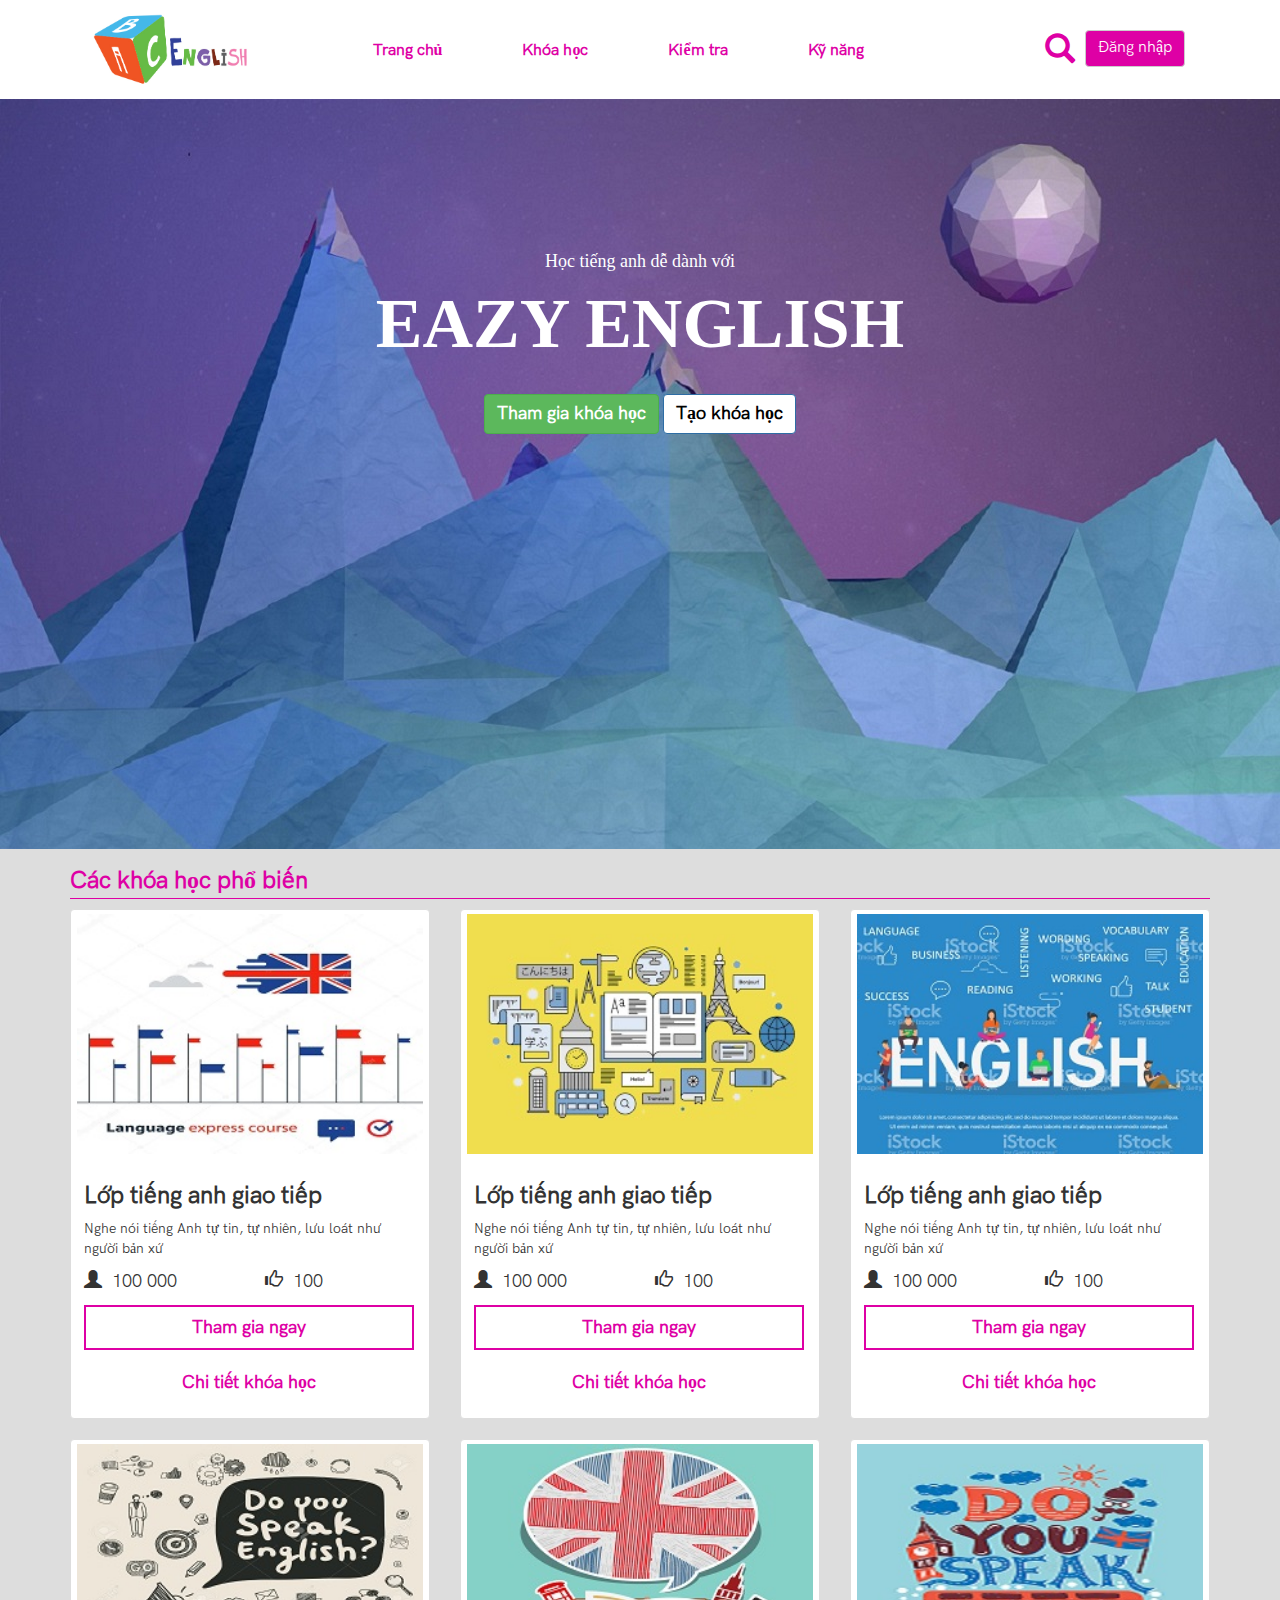
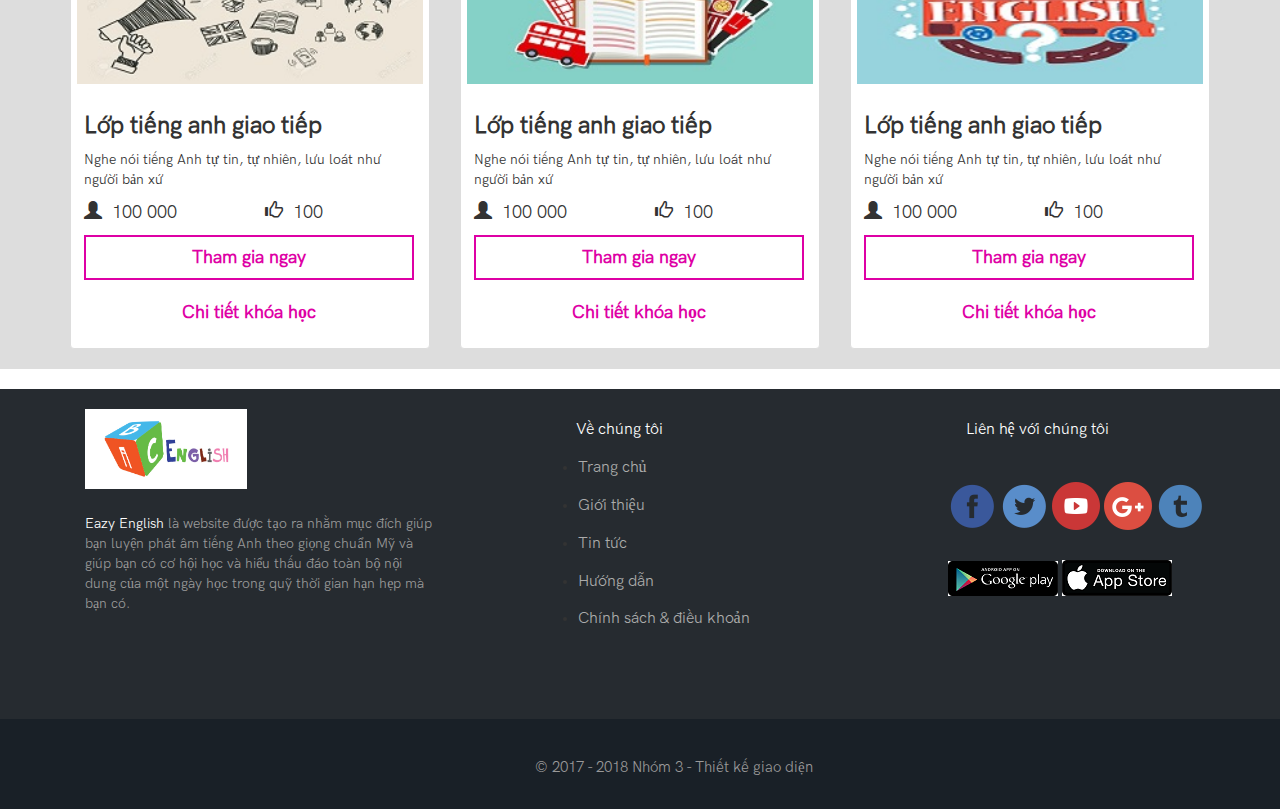
==== commit a962a046: "add Icon, change color" ====
--- a/index.html
+++ b/index.html
@@ -1,39 +1,47 @@
 <!DOCTYPE html>
 <html lang="en">
+
 <head>
 	<meta charset="UTF-8">
 	<title>Tiếng anh online</title>
+	<link rel="icon"  type="image/icon"  href="images/favicon.ico">
 	<link rel="stylesheet" href="bootstrap/css/bootstrap.min.css">
 	<link rel="stylesheet" href="css/index.css">
+	<link rel="stylesheet" href="css/general.css">
 	<script src="jquery/jquery.js"></script>
 	<script src="bootstrap/js/bootstrap.min.js"></script>
 </head>
+
 <body>
 	<div class="header">
 		<div class="container">
 			<div class="row">
 				<div class="col-md-3">
-					<a href="#"><img src="images/abc-english1.jpg" alt="" style="width: 200px"></a>
+					<a href="#">
+						<img src="images/abc-english1.jpg" alt="" style="width: 200px">
+					</a>
 				</div>
 				<div class="col-md-7">
 					<ul class="menu-group">
 						<li class="menu-group-lv1">
-							<a href="#" >Trang chủ</a>
+							<a href="#">Trang chủ</a>
 						</li>
 						<li class="menu-group-lv1">
-							<a href="#most-course" >Khóa học</a>
+							<a href="#most-course">Khóa học</a>
 						</li>
 						<li class="menu-group-lv1">
-							<a href="test.html" >Kiểm tra</a>
+							<a href="test.html">Kiểm tra</a>
 						</li>
 						<li class="menu-group-lv1">
-							<a href="#" >kỹ năng</a>
+							<a href="#">Kỹ năng</a>
 						</li>
 					</ul>
 				</div>
 				<div class="col-md-2">
 					<div class="search-group">
-						<a href="#"><span class="glyphicon glyphicon-search" aria-hidden="true"></span></a>
+						<a href="#">
+							<span class="glyphicon glyphicon-search" aria-hidden="true"></span>
+						</a>
 					</div>
 					<div class="signin-group">
 						<a class="btn btn-default" href="sign_in.html" role="button">Đăng nhập</a>
@@ -45,13 +53,13 @@
 	</div>
 	<div class="body">
 		<div class="body-header">
-			<div style="background-image: url(images/body.jpg); background-repeat: no-repeat; height: 750px; text-align: center;color: #fff;"> 
+			<div style="background-image: url(images/body.jpg); background-repeat: no-repeat; height: 750px; text-align: center;color: #fff;">
 				<div class="body-header-text-1">
 					Học tiếng anh dễ dành với
-				</div>	
+				</div>
 				<div class="body-header-text-2">
 					EAZY ENGLISH
-				</div>				
+				</div>
 				<div class="body-header-button" style="padding-top: 20px;">
 					<a class="btn btn-success" href="#most-course" role="button">Tham gia khóa học</a>
 					<a class="btn btn-primary" href="#" role="button">Tạo khóa học</a>
@@ -59,200 +67,215 @@
 			</div>
 			<div class="body-footer">
 				<div class="container">
-					<a name="most-course"><p style="font-weight: bold; font-size: 24px; padding-top: 15px; border-bottom: 1px solid;">Các khóa học phổ biến</p></a>
+					<a name="most-course">
+						<p style="font-weight: bold; font-size: 24px; padding-top: 15px; border-bottom: 1px solid;">Các khóa học phổ biến</p>
+					</a>
 					<div class="row">
 						<div class="col-sm-6 col-md-4">
 							<div class="thumbnail">
-								<img src="images/product1.jpg" alt="" style="height: 240px;">
-								<div class="caption">
-									<h3 style="font-weight: bold;">Lớp tiếng anh giao tiếp</h3>
-									<p>Nghe nói tiếng Anh tự tin, tự nhiên, lưu loát như người bản xứ</p>
-									<div class="view">
-										<div class="row">
-											<div class="col-md-6">
-												<span class="glyphicon glyphicon-user" aria-hidden="true" style="float: left; font-size: 18px; margin-right: 10px;"></span>
-												<p style="font-size: 18px;">100 000</p>
-											</div>
-											<div class="col-md-6">
-												<span class="glyphicon glyphicon-thumbs-up" aria-hidden="true" style="float: left; font-size: 18px; margin-right: 10px;"></span>
-												<p style="font-size: 18px;">100</p>
-											</div>
-										</div>
-									</div>
-									<div class="join-group-1">
-										<a href="sign_in.html">
-											<button type="button" class="btn-join">Tham gia ngay</button>
-										</a>
-									</div>
-									<div class="join-group-2">
-										<a href="course.html">
-											<button type="button" class="btn-detail">Chi tiết khóa học</button>
-										</a>
-									</div>
-								</div>
-							</div>		
-						</div>
-						<div class="col-sm-6 col-md-4">
-							<div class="thumbnail">
-								<img src="images/product2.png" alt="" style="height: 240px;">
-								<div class="caption">
-									<h3 style="font-weight: bold;">Lớp tiếng anh giao tiếp</h3>
-									<p>Nghe nói tiếng Anh tự tin, tự nhiên, lưu loát như người bản xứ</p>
-									<div class="view">
-										<div class="row">
-											<div class="col-md-6">
-												<span class="glyphicon glyphicon-user" aria-hidden="true" style="float: left; font-size: 18px; margin-right: 10px;"></span>
-												<p style="font-size: 18px;">100 000</p>
-											</div>
-											<div class="col-md-6">
-												<span class="glyphicon glyphicon-thumbs-up" aria-hidden="true" style="float: left; font-size: 18px; margin-right: 10px;"></span>
-												<p style="font-size: 18px;">100</p>
-											</div>
-										</div>
-									</div>
-									<div class="join-group-1">
-										<a href="sign_in.html">
-											<button type="button" class="btn-join">Tham gia ngay</button>
-										</a>
-									</div>
-									<div class="join-group-2">
-										<a href="course.html">
-											<button type="button" class="btn-detail">Chi tiết khóa học</button>
-										</a>
-									</div>
-
-								</div>
-							</div>		
-						</div>
-						<div class="col-sm-6 col-md-4">
-							<div class="thumbnail">
-								<img src="images/product3.jpg" alt="" style="height: 240px;">
-								<div class="caption">
-									<h3 style="font-weight: bold;">Lớp tiếng anh giao tiếp</h3>
-									<p>Nghe nói tiếng Anh tự tin, tự nhiên, lưu loát như người bản xứ</p>
-									<div class="view">
-										<div class="row">
-											<div class="col-md-6">
-												<span class="glyphicon glyphicon-user" aria-hidden="true" style="float: left; font-size: 18px; margin-right: 10px;"></span>
-												<p style="font-size: 18px;">100 000</p>
-											</div>
-											<div class="col-md-6">
-												<span class="glyphicon glyphicon-thumbs-up" aria-hidden="true" style="float: left; font-size: 18px; margin-right: 10px;"></span>
-												<p style="font-size: 18px;">100</p>
-											</div>
-										</div>
-									</div>
-									<div class="join-group-1">
-										<a href="sign_in.html">
-											<button type="button" class="btn-join">Tham gia ngay</button>
-										</a>
-									</div>
-									<div class="join-group-2">
-										<a href="course.html">
-											<button type="button" class="btn-detail">Chi tiết khóa học</button>
-										</a>
-									</div>
-
-								</div>
-							</div>		
+								<a href="course.html">
+									<img src="images/product1.jpg" alt="" style="height: 240px;">
+								</a>
+
+								<div class="caption">
+									<h3 style="font-weight: bold;">Lớp tiếng anh giao tiếp</h3>
+									<p>Nghe nói tiếng Anh tự tin, tự nhiên, lưu loát như người bản xứ</p>
+									<div class="view">
+										<div class="row">
+											<div class="col-md-6">
+												<span class="glyphicon glyphicon-user" aria-hidden="true" style="float: left; font-size: 18px; margin-right: 10px;"></span>
+												<p style="font-size: 18px;">100 000</p>
+											</div>
+											<div class="col-md-6">
+												<span class="glyphicon glyphicon-thumbs-up" aria-hidden="true" style="float: left; font-size: 18px; margin-right: 10px;"></span>
+												<p style="font-size: 18px;">100</p>
+											</div>
+										</div>
+									</div>
+									<div class="join-group-1">
+										<a href="sign_in.html">
+											<button type="button" class="btn-join">Tham gia ngay</button>
+										</a>
+									</div>
+									<div class="join-group-2">
+										<a href="course.html">
+											<button type="button" class="btn-detail">Chi tiết khóa học</button>
+										</a>
+									</div>
+								</div>
+							</div>
+						</div>
+						<div class="col-sm-6 col-md-4">
+							<div class="thumbnail">
+								<a href="course.html">
+									<img src="images/product2.jpg" alt="" style="height: 240px;">
+								</a>
+								<div class="caption">
+									<h3 style="font-weight: bold;">Lớp tiếng anh giao tiếp</h3>
+									<p>Nghe nói tiếng Anh tự tin, tự nhiên, lưu loát như người bản xứ</p>
+									<div class="view">
+										<div class="row">
+											<div class="col-md-6">
+												<span class="glyphicon glyphicon-user" aria-hidden="true" style="float: left; font-size: 18px; margin-right: 10px;"></span>
+												<p style="font-size: 18px;">100 000</p>
+											</div>
+											<div class="col-md-6">
+												<span class="glyphicon glyphicon-thumbs-up" aria-hidden="true" style="float: left; font-size: 18px; margin-right: 10px;"></span>
+												<p style="font-size: 18px;">100</p>
+											</div>
+										</div>
+									</div>
+									<div class="join-group-1">
+										<a href="sign_in.html">
+											<button type="button" class="btn-join">Tham gia ngay</button>
+										</a>
+									</div>
+									<div class="join-group-2">
+										<a href="course.html">
+											<button type="button" class="btn-detail">Chi tiết khóa học</button>
+										</a>
+									</div>
+
+								</div>
+							</div>
+						</div>
+						<div class="col-sm-6 col-md-4">
+							<div class="thumbnail">
+								<a href="course.html">
+									<img src="images/product3.jpg" alt="" style="height: 240px;">
+								</a>
+								<div class="caption">
+									<h3 style="font-weight: bold;">Lớp tiếng anh giao tiếp</h3>
+									<p>Nghe nói tiếng Anh tự tin, tự nhiên, lưu loát như người bản xứ</p>
+									<div class="view">
+										<div class="row">
+											<div class="col-md-6">
+												<span class="glyphicon glyphicon-user" aria-hidden="true" style="float: left; font-size: 18px; margin-right: 10px;"></span>
+												<p style="font-size: 18px;">100 000</p>
+											</div>
+											<div class="col-md-6">
+												<span class="glyphicon glyphicon-thumbs-up" aria-hidden="true" style="float: left; font-size: 18px; margin-right: 10px;"></span>
+												<p style="font-size: 18px;">100</p>
+											</div>
+										</div>
+									</div>
+									<div class="join-group-1">
+										<a href="sign_in.html">
+											<button type="button" class="btn-join">Tham gia ngay</button>
+										</a>
+									</div>
+									<div class="join-group-2">
+										<a href="course.html">
+											<button type="button" class="btn-detail">Chi tiết khóa học</button>
+										</a>
+									</div>
+
+								</div>
+							</div>
 						</div>
 					</div>
 					<div class="row">
 						<div class="col-sm-6 col-md-4">
 							<div class="thumbnail">
-								<img src="images/product4.jpg" alt="" style="height: 240px;">
-								<div class="caption">
-									<h3 style="font-weight: bold;">Lớp tiếng anh giao tiếp</h3>
-									<p>Nghe nói tiếng Anh tự tin, tự nhiên, lưu loát như người bản xứ</p>
-									<div class="view">
-										<div class="row">
-											<div class="col-md-6">
-												<span class="glyphicon glyphicon-user" aria-hidden="true" style="float: left; font-size: 18px; margin-right: 10px;"></span>
-												<p style="font-size: 18px;">100 000</p>
-											</div>
-											<div class="col-md-6">
-												<span class="glyphicon glyphicon-thumbs-up" aria-hidden="true" style="float: left; font-size: 18px; margin-right: 10px;"></span>
-												<p style="font-size: 18px;">100</p>
-											</div>
-										</div>
-									</div>
-									<div class="join-group-1">
-										<a href="sign_in.html">
-											<button type="button" class="btn-join">Tham gia ngay</button>
-										</a>
-									</div>
-									<div class="join-group-2">
-										<a href="course.html">
-											<button type="button" class="btn-detail">Chi tiết khóa học</button>
-										</a>
-									</div>
-
-								</div>
-							</div>		
-						</div>
-						<div class="col-sm-6 col-md-4">
-							<div class="thumbnail">
-								<img src="images/product5.jpg" alt="" style="height: 240px;">
-								<div class="caption">
-									<h3 style="font-weight: bold;">Lớp tiếng anh giao tiếp</h3>
-									<p>Nghe nói tiếng Anh tự tin, tự nhiên, lưu loát như người bản xứ</p>
-									<div class="view">
-										<div class="row">
-											<div class="col-md-6">
-												<span class="glyphicon glyphicon-user" aria-hidden="true" style="float: left; font-size: 18px; margin-right: 10px;"></span>
-												<p style="font-size: 18px;">100 000</p>
-											</div>
-											<div class="col-md-6">
-												<span class="glyphicon glyphicon-thumbs-up" aria-hidden="true" style="float: left; font-size: 18px; margin-right: 10px;"></span>
-												<p style="font-size: 18px;">100</p>
-											</div>
-										</div>
-									</div>
-									<div class="join-group-1">
-										<a href="sign_in.html">
-											<button type="button" class="btn-join">Tham gia ngay</button>
-										</a>
-									</div>
-									<div class="join-group-2">
-										<a href="course.html">
-											<button type="button" class="btn-detail">Chi tiết khóa học</button>
-										</a>
-									</div>
-
-								</div>
-							</div>		
-						</div>
-						<div class="col-sm-6 col-md-4">
-							<div class="thumbnail">
-								<img src="images/product6.jpg" alt="" style="height: 240px;">
-								<div class="caption">
-									<h3 style="font-weight: bold;">Lớp tiếng anh giao tiếp</h3>
-									<p>Nghe nói tiếng Anh tự tin, tự nhiên, lưu loát như người bản xứ</p>
-									<div class="view">
-										<div class="row">
-											<div class="col-md-6">
-												<span class="glyphicon glyphicon-user" aria-hidden="true" style="float: left; font-size: 18px; margin-right: 10px;"></span>
-												<p style="font-size: 18px;">100 000</p>
-											</div>
-											<div class="col-md-6">
-												<span class="glyphicon glyphicon-thumbs-up" aria-hidden="true" style="float: left; font-size: 18px; margin-right: 10px;"></span>
-												<p style="font-size: 18px;">100</p>
-											</div>
-										</div>
-									</div>
-									<div class="join-group-1">
-										<a href="sign_in.html">
-											<button type="button" class="btn-join">Tham gia ngay</button>
-										</a>
-									</div>
-									<div class="join-group-2">
-										<a href="course.html">
-											<button type="button" class="btn-detail">Chi tiết khóa học</button>
-										</a>
-									</div>
-
-								</div>
-							</div>		
+								<a href="course.html">
+									<img src="images/product4.jpg" alt="" style="height: 240px;">
+								</a>
+								<div class="caption">
+									<h3 style="font-weight: bold;">Lớp tiếng anh giao tiếp</h3>
+									<p>Nghe nói tiếng Anh tự tin, tự nhiên, lưu loát như người bản xứ</p>
+									<div class="view">
+										<div class="row">
+											<div class="col-md-6">
+												<span class="glyphicon glyphicon-user" aria-hidden="true" style="float: left; font-size: 18px; margin-right: 10px;"></span>
+												<p style="font-size: 18px;">100 000</p>
+											</div>
+											<div class="col-md-6">
+												<span class="glyphicon glyphicon-thumbs-up" aria-hidden="true" style="float: left; font-size: 18px; margin-right: 10px;"></span>
+												<p style="font-size: 18px;">100</p>
+											</div>
+										</div>
+									</div>
+									<div class="join-group-1">
+										<a href="sign_in.html">
+											<button type="button" class="btn-join">Tham gia ngay</button>
+										</a>
+									</div>
+									<div class="join-group-2">
+										<a href="course.html">
+											<button type="button" class="btn-detail">Chi tiết khóa học</button>
+										</a>
+									</div>
+
+								</div>
+							</div>
+						</div>
+						<div class="col-sm-6 col-md-4">
+							<div class="thumbnail">
+								<a href="course.html">
+									<img src="images/product5.jpg" alt="" style="height: 240px;">
+								</a>
+								<div class="caption">
+									<h3 style="font-weight: bold;">Lớp tiếng anh giao tiếp</h3>
+									<p>Nghe nói tiếng Anh tự tin, tự nhiên, lưu loát như người bản xứ</p>
+									<div class="view">
+										<div class="row">
+											<div class="col-md-6">
+												<span class="glyphicon glyphicon-user" aria-hidden="true" style="float: left; font-size: 18px; margin-right: 10px;"></span>
+												<p style="font-size: 18px;">100 000</p>
+											</div>
+											<div class="col-md-6">
+												<span class="glyphicon glyphicon-thumbs-up" aria-hidden="true" style="float: left; font-size: 18px; margin-right: 10px;"></span>
+												<p style="font-size: 18px;">100</p>
+											</div>
+										</div>
+									</div>
+									<div class="join-group-1">
+										<a href="sign_in.html">
+											<button type="button" class="btn-join">Tham gia ngay</button>
+										</a>
+									</div>
+									<div class="join-group-2">
+										<a href="course.html">
+											<button type="button" class="btn-detail">Chi tiết khóa học</button>
+										</a>
+									</div>
+
+								</div>
+							</div>
+						</div>
+						<div class="col-sm-6 col-md-4">
+							<div class="thumbnail">
+								<a href="course.html">
+									<img src="images/product6.jpg" alt="" style="height: 240px;">
+								</a>
+								<div class="caption">
+									<h3 style="font-weight: bold;">Lớp tiếng anh giao tiếp</h3>
+									<p>Nghe nói tiếng Anh tự tin, tự nhiên, lưu loát như người bản xứ</p>
+									<div class="view">
+										<div class="row">
+											<div class="col-md-6">
+												<span class="glyphicon glyphicon-user" aria-hidden="true" style="float: left; font-size: 18px; margin-right: 10px;"></span>
+												<p style="font-size: 18px;">100 000</p>
+											</div>
+											<div class="col-md-6">
+												<span class="glyphicon glyphicon-thumbs-up" aria-hidden="true" style="float: left; font-size: 18px; margin-right: 10px;"></span>
+												<p style="font-size: 18px;">100</p>
+											</div>
+										</div>
+									</div>
+									<div class="join-group-1">
+										<a href="sign_in.html">
+											<button type="button" class="btn-join">Tham gia ngay</button>
+										</a>
+									</div>
+									<div class="join-group-2">
+										<a href="course.html">
+											<button type="button" class="btn-detail">Chi tiết khóa học</button>
+										</a>
+									</div>
+
+								</div>
+							</div>
 						</div>
 					</div>
 				</div>
@@ -265,9 +288,12 @@
 				<div class="row">
 					<div class="col-md-5">
 						<div class="col-md-10">
-							<div class="image-logo-footer"><img src="images/abc-english1.jpg" alt="" style="height: 80px;"></div>		
+							<div class="image-logo-footer">
+								<img src="images/abc-english1.jpg" alt="" style="height: 80px;">
+							</div>
 							<div class="title-footer">
-								<span style="color: white">Eazy English</span> là website được tạo ra nhằm mục đích giúp bạn luyện phát âm tiếng Anh theo giọng chuẩn Mỹ và giúp bạn có cơ hội học và hiểu thấu đáo toàn bộ nội dung của một ngày học trong quỹ thời gian hạn hẹp mà bạn có.
+								<span style="color: white">Eazy English</span> là website được tạo ra nhằm mục đích giúp bạn luyện phát âm tiếng Anh theo giọng chuẩn Mỹ và
+								giúp bạn có cơ hội học và hiểu thấu đáo toàn bộ nội dung của một ngày học trong quỹ thời gian hạn hẹp mà bạn có.
 							</div>
 						</div>
 					</div>
@@ -277,11 +303,21 @@
 						</div>
 						<div class="menu-footer">
 							<ul class="list-group-1">
-								<li class="list-group-item-2"><a href="" class="list-group-item-1">Trang chủ</a></li>
-								<li class="list-group-item-2"><a href="" class="list-group-item-1">Giới thiệu</a></li>
-								<li class="list-group-item-2"><a href="" class="list-group-item-1">Tin tức</a></li>
-								<li class="list-group-item-2"><a href="" class="list-group-item-1">Hướng dẫn</a></li>
-								<li class="list-group-item-2"><a href="" class="list-group-item-1">Chính sách & điều khoản</a></li>
+								<li class="list-group-item-2">
+									<a href="" class="list-group-item-1">Trang chủ</a>
+								</li>
+								<li class="list-group-item-2">
+									<a href="" class="list-group-item-1">Giới thiệu</a>
+								</li>
+								<li class="list-group-item-2">
+									<a href="" class="list-group-item-1">Tin tức</a>
+								</li>
+								<li class="list-group-item-2">
+									<a href="" class="list-group-item-1">Hướng dẫn</a>
+								</li>
+								<li class="list-group-item-2">
+									<a href="" class="list-group-item-1">Chính sách & điều khoản</a>
+								</li>
 							</ul>
 						</div>
 					</div>
@@ -291,15 +327,29 @@
 								Liên hệ với chúng tôi
 							</div>
 							<div class="image-folow">
-								<a href=""><img src="images/facebook.png" alt=""></a>
-								<a href=""><img src="images/twitter.png" alt=""></a>
-								<a href=""><img src="images/youtube.png" alt=""></a>
-								<a href=""><img src="images/google.png" alt=""></a>
-								<a href=""><img src="images/tumblr.png" alt=""></a>
+								<a href="">
+									<img src="images/facebook.png" alt="">
+								</a>
+								<a href="">
+									<img src="images/twitter.png" alt="">
+								</a>
+								<a href="">
+									<img src="images/youtube.png" alt="">
+								</a>
+								<a href="">
+									<img src="images/google.png" alt="">
+								</a>
+								<a href="">
+									<img src="images/tumblr.png" alt="">
+								</a>
 							</div>
 							<div class="app-folow">
-								<a href=""><img src="images/android.png" alt=""></a>
-								<a href=""><img src="images/appstore.png" alt=""></a>
+								<a href="">
+									<img src="images/android.png" alt="">
+								</a>
+								<a href="">
+									<img src="images/appstore.png" alt="">
+								</a>
 							</div>
 						</div>
 					</div>
@@ -315,4 +365,5 @@
 		</div>
 	</div>
 </body>
+
 </html>--- a/css/index.css
+++ b/css/index.css
@@ -16,7 +16,7 @@
 
 a{
     font-size: 16px;
-    color: #ca33c4;
+    color: #de00a5;
     font-weight: bold;
     text-decoration: none;
 }
@@ -31,7 +31,7 @@
 }
 
 .btn-default{
-    background-color: #ca33c4;
+    background-color: #de00a5;
     color: #fff;
     font-size: 16px;
 }
@@ -87,12 +87,12 @@
 }
 
 .btn-join{
-    border: 2px solid #ca33c4;
+    border: 2px solid #de00a5;
     background-color: #fff;
     width: 330px;
     height: 45px;
     font-size: 18px;
-    color: #ca33c4;
+    color: #de00a5;
     font-weight: bold;
 }
 
@@ -111,7 +111,7 @@
     width: 330px;
     height: 45px;
     font-size: 18px;
-    color: #ca33c4;
+    color: #de00a5;
     font-weight: bold;
 }
 
@@ -157,9 +157,9 @@
 }
 
 .list-group-item-2{
-    margin-bottom: 25px;
+    margin-bottom: 15px;
     margin-left: -20px;
-    margin-top: 28px;
+    margin-top: 15px;
 }
 
 .title-footer-2{
--- a/css/general.css
+++ b/css/general.css
@@ -0,0 +1,9 @@
+@font-face {
+    font-family: "HKGrotesk";
+    src: 
+    url("font/HKGrotesk-Regular.otf")
+}
+
+*{
+    font-family: 'HKGrotesk'
+}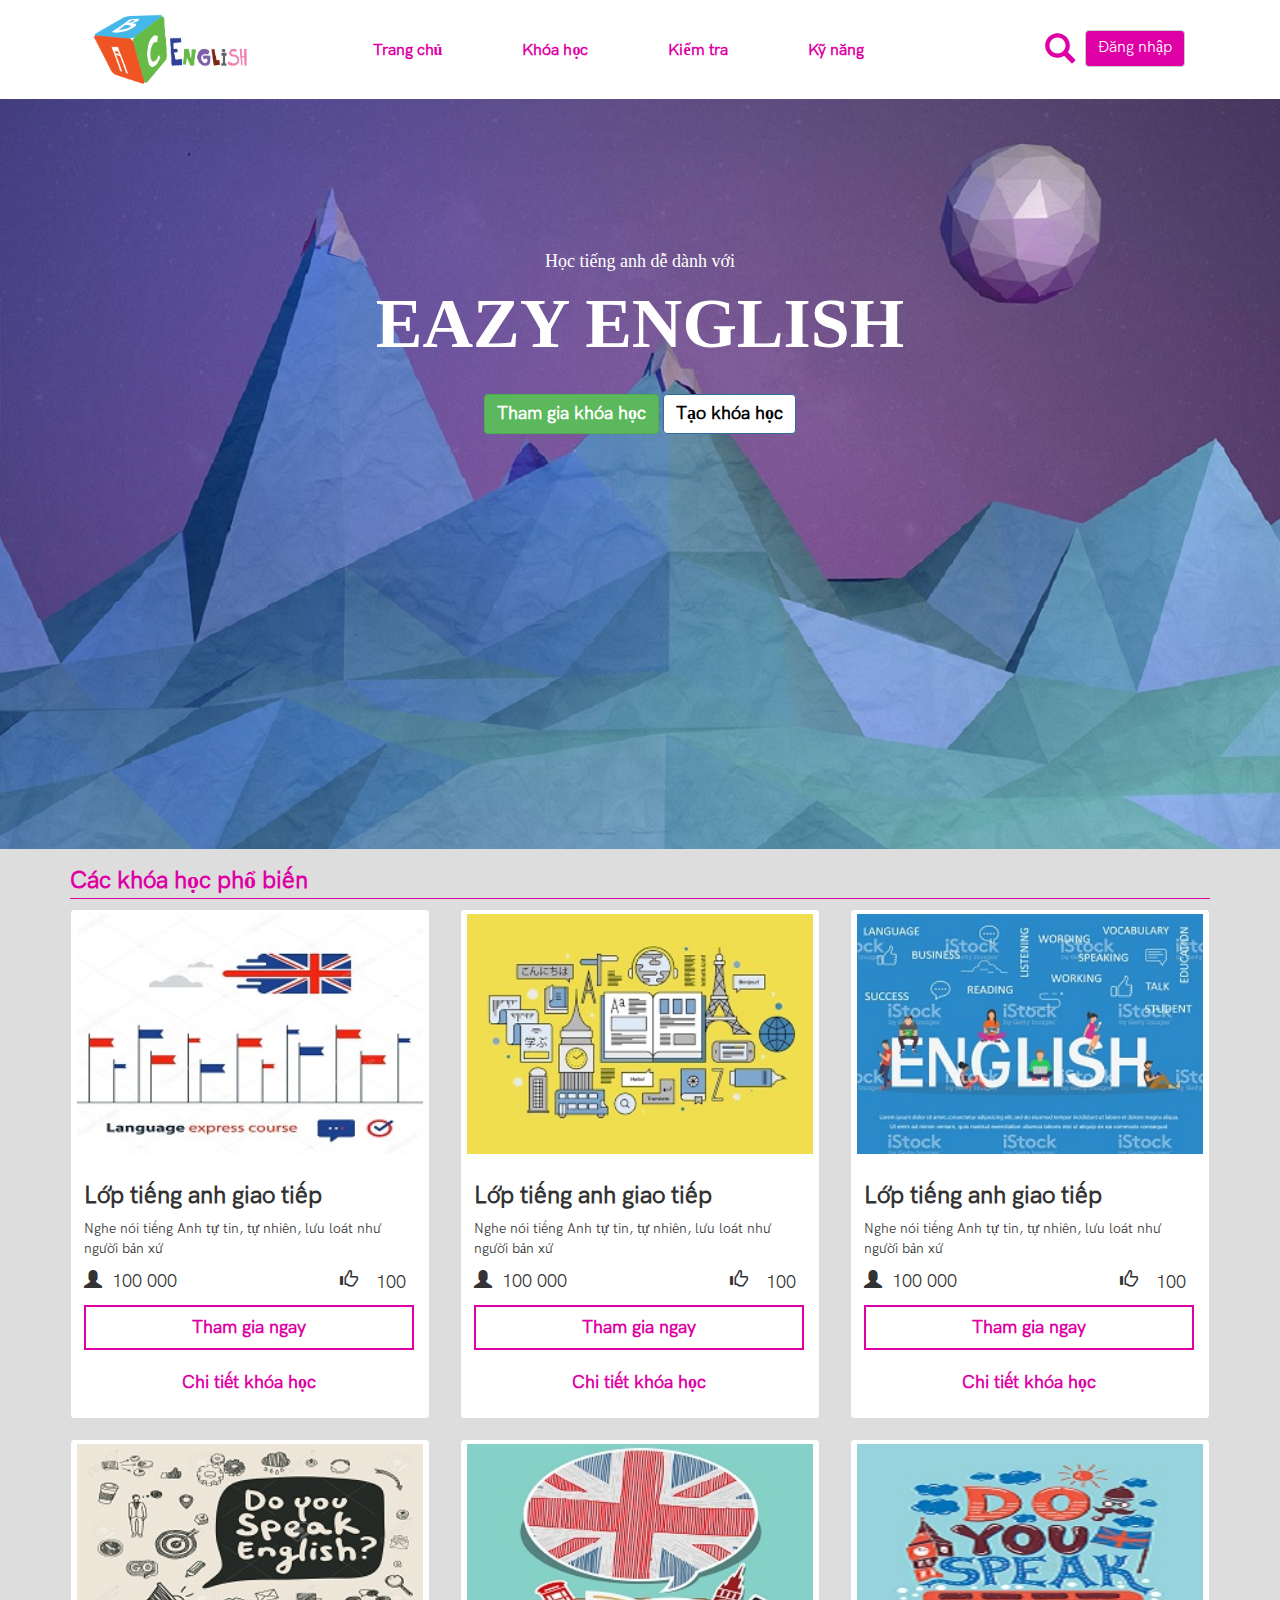
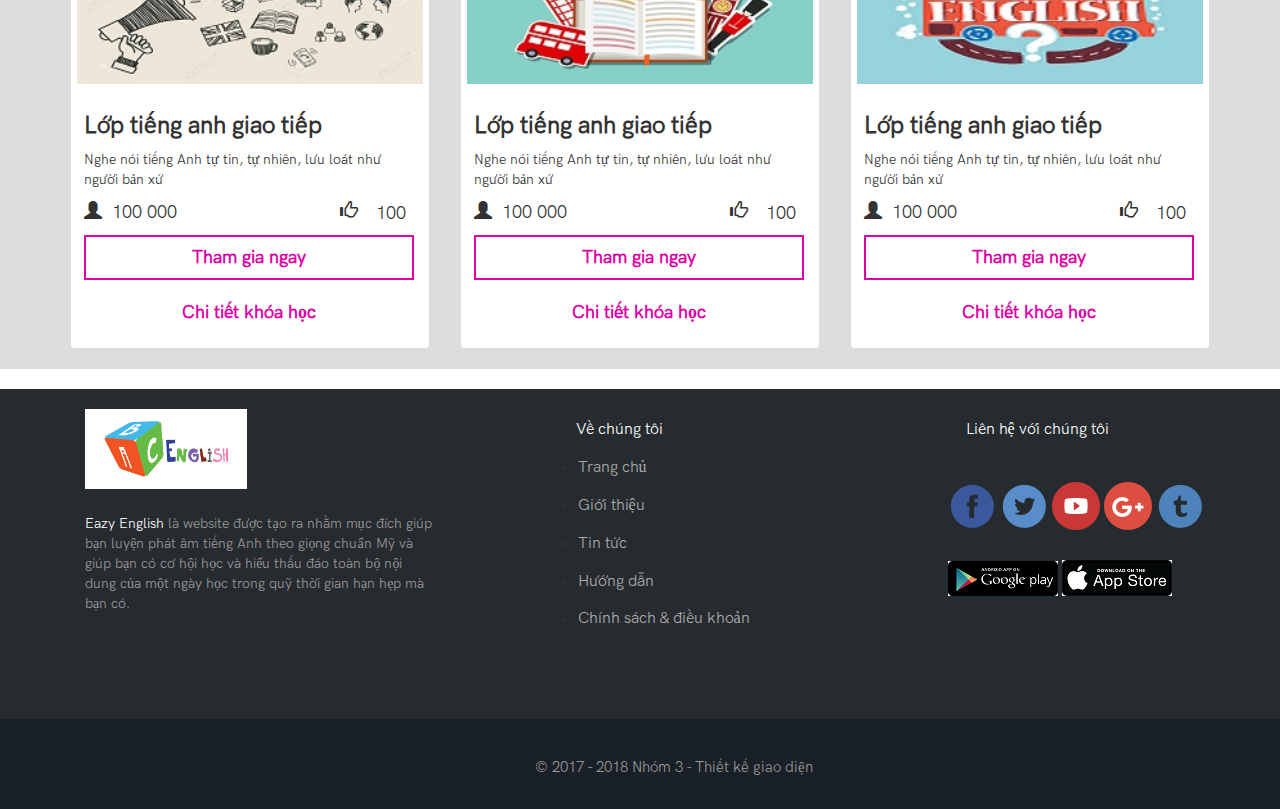
==== commit 4741e232: "Nut like float right" ====
--- a/index.html
+++ b/index.html
@@ -4,7 +4,7 @@
 <head>
 	<meta charset="UTF-8">
 	<title>Tiếng anh online</title>
-	<link rel="icon"  type="image/icon"  href="images/favicon.ico">
+	<link rel="icon" type="image/icon" href="images/favicon.ico">
 	<link rel="stylesheet" href="bootstrap/css/bootstrap.min.css">
 	<link rel="stylesheet" href="css/index.css">
 	<link rel="stylesheet" href="css/general.css">
@@ -87,8 +87,9 @@
 												<p style="font-size: 18px;">100 000</p>
 											</div>
 											<div class="col-md-6">
-												<span class="glyphicon glyphicon-thumbs-up" aria-hidden="true" style="float: left; font-size: 18px; margin-right: 10px;"></span>
-												<p style="font-size: 18px;">100</p>
+												<span class="glyphicon glyphicon-thumbs-up" aria-hidden="true" style="float: right; font-size: 18px; margin-right: 10px;">
+													<span style="font-size: 18px;">100</span>
+												</span>
 											</div>
 										</div>
 									</div>
@@ -120,8 +121,9 @@
 												<p style="font-size: 18px;">100 000</p>
 											</div>
 											<div class="col-md-6">
-												<span class="glyphicon glyphicon-thumbs-up" aria-hidden="true" style="float: left; font-size: 18px; margin-right: 10px;"></span>
-												<p style="font-size: 18px;">100</p>
+												<span class="glyphicon glyphicon-thumbs-up" aria-hidden="true" style="float: right; font-size: 18px; margin-right: 10px;">
+													<span style="font-size: 18px;">100</span>
+												</span>
 											</div>
 										</div>
 									</div>
@@ -154,8 +156,9 @@
 												<p style="font-size: 18px;">100 000</p>
 											</div>
 											<div class="col-md-6">
-												<span class="glyphicon glyphicon-thumbs-up" aria-hidden="true" style="float: left; font-size: 18px; margin-right: 10px;"></span>
-												<p style="font-size: 18px;">100</p>
+												<span class="glyphicon glyphicon-thumbs-up" aria-hidden="true" style="float: right; font-size: 18px; margin-right: 10px;">
+													<span style="font-size: 18px;">100</span>
+												</span>
 											</div>
 										</div>
 									</div>
@@ -190,8 +193,9 @@
 												<p style="font-size: 18px;">100 000</p>
 											</div>
 											<div class="col-md-6">
-												<span class="glyphicon glyphicon-thumbs-up" aria-hidden="true" style="float: left; font-size: 18px; margin-right: 10px;"></span>
-												<p style="font-size: 18px;">100</p>
+												<span class="glyphicon glyphicon-thumbs-up" aria-hidden="true" style="float: right; font-size: 18px; margin-right: 10px;">
+													<span style="font-size: 18px;">100</span>
+												</span>
 											</div>
 										</div>
 									</div>
@@ -224,8 +228,9 @@
 												<p style="font-size: 18px;">100 000</p>
 											</div>
 											<div class="col-md-6">
-												<span class="glyphicon glyphicon-thumbs-up" aria-hidden="true" style="float: left; font-size: 18px; margin-right: 10px;"></span>
-												<p style="font-size: 18px;">100</p>
+												<span class="glyphicon glyphicon-thumbs-up" aria-hidden="true" style="float: right; font-size: 18px; margin-right: 10px;">
+													<span style="font-size: 18px;">100</span>
+												</span>
 											</div>
 										</div>
 									</div>
@@ -258,8 +263,9 @@
 												<p style="font-size: 18px;">100 000</p>
 											</div>
 											<div class="col-md-6">
-												<span class="glyphicon glyphicon-thumbs-up" aria-hidden="true" style="float: left; font-size: 18px; margin-right: 10px;"></span>
-												<p style="font-size: 18px;">100</p>
+												<span class="glyphicon glyphicon-thumbs-up" aria-hidden="true" style="float: right; font-size: 18px; margin-right: 10px;">
+													<span style="font-size: 18px;">100</span>
+												</span>
 											</div>
 										</div>
 									</div>
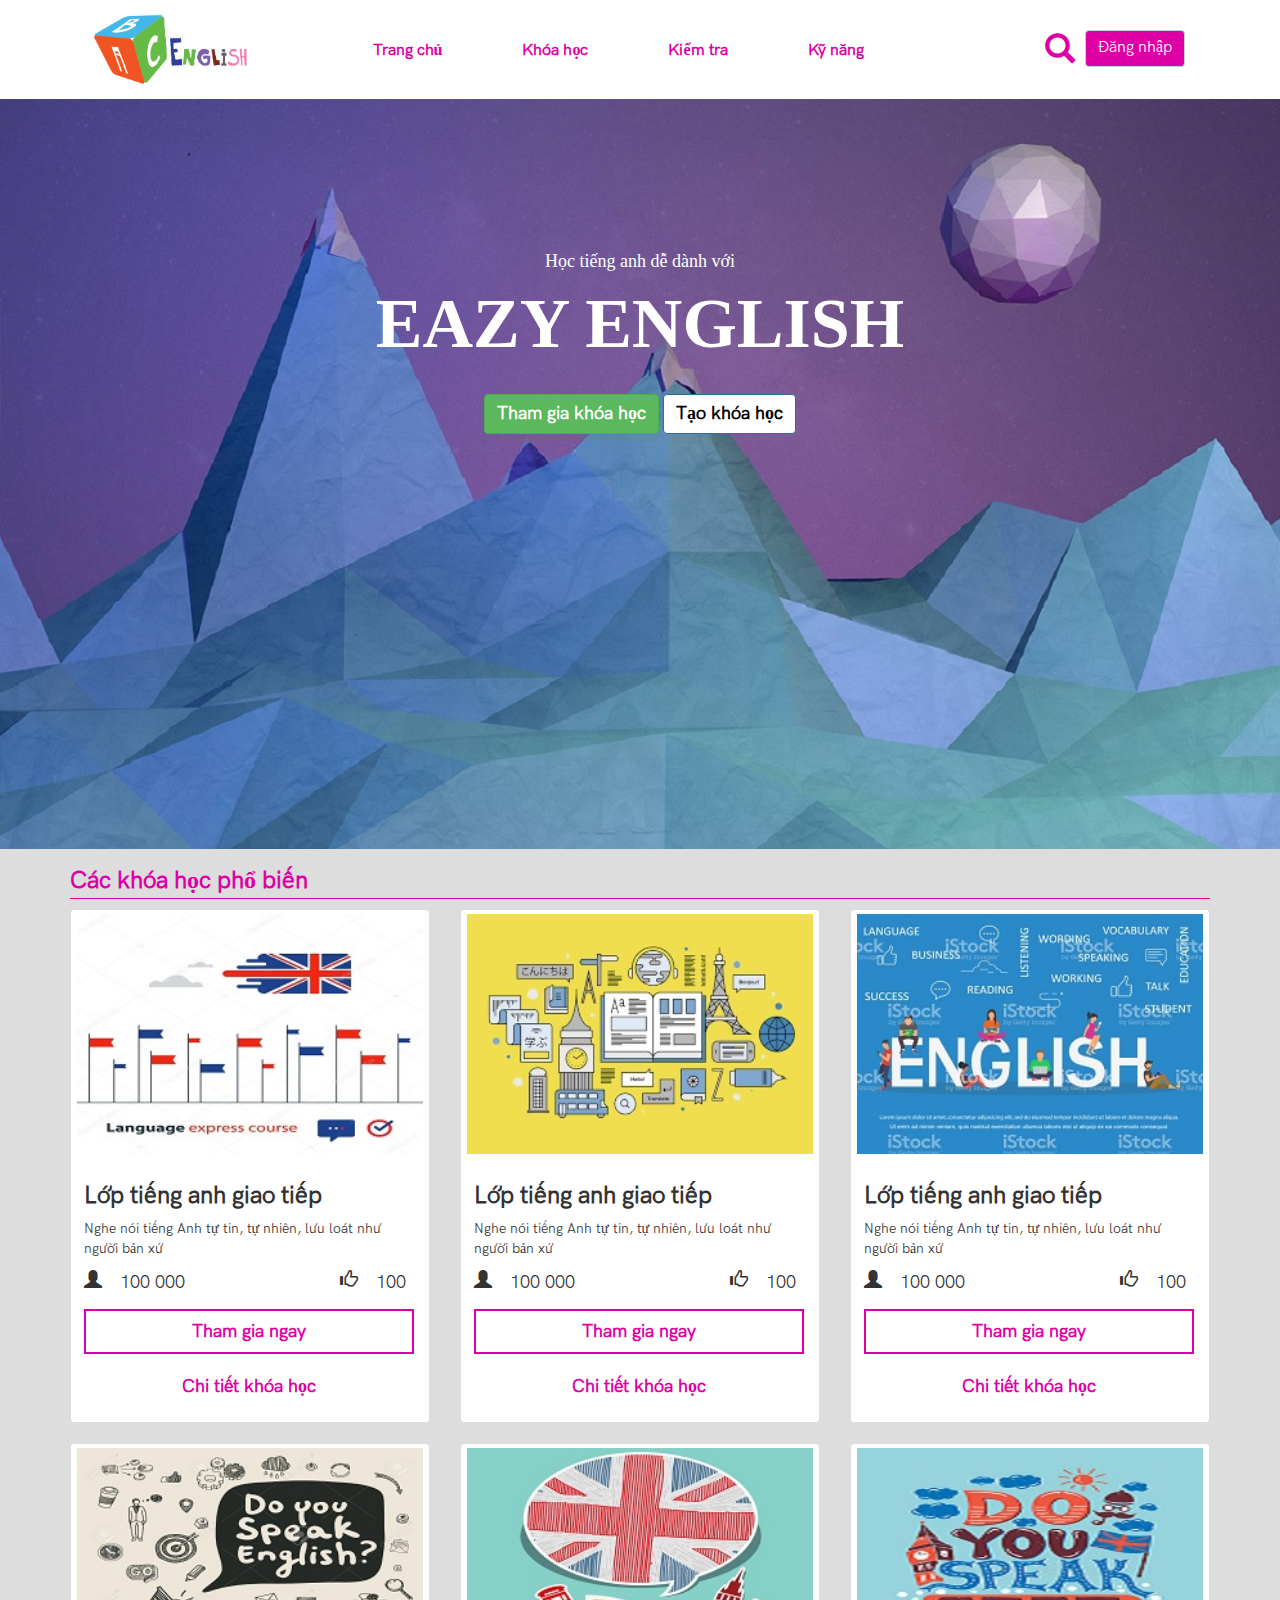
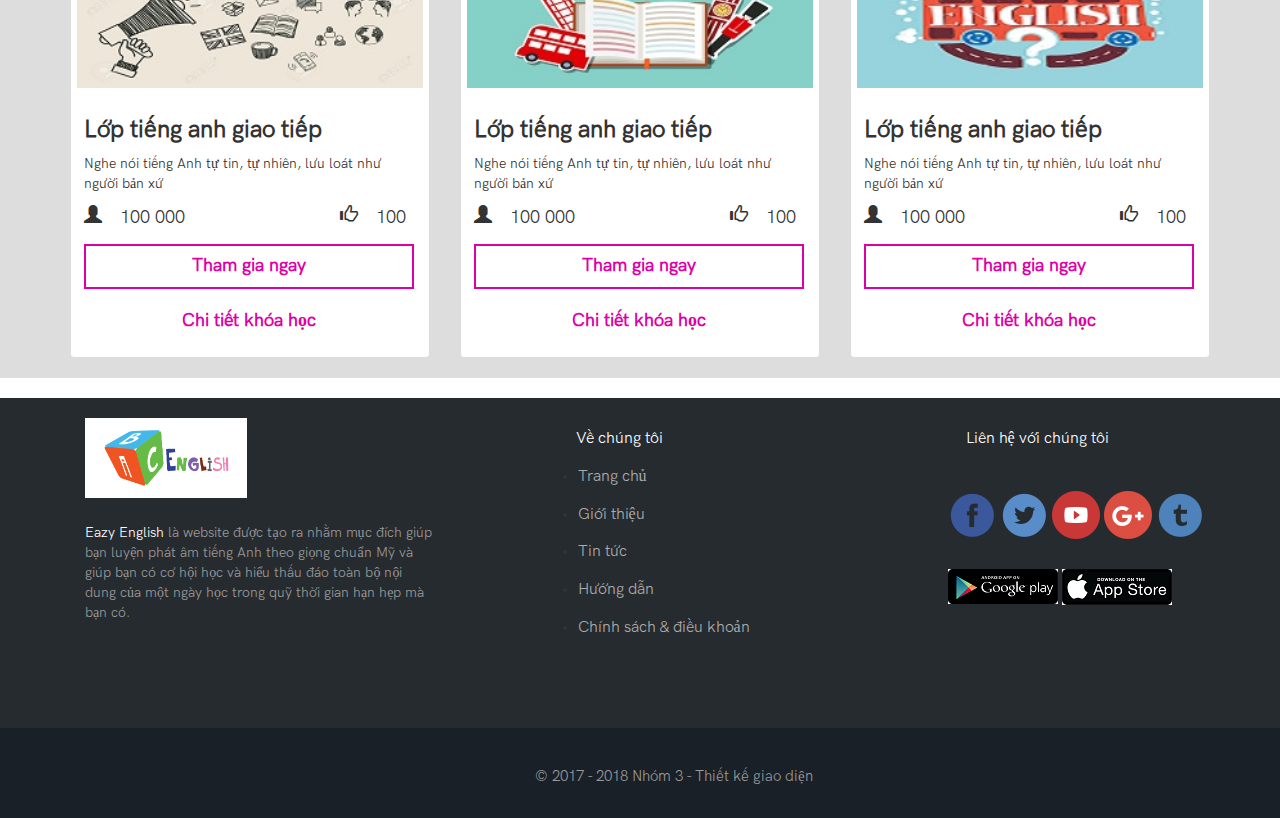
==== commit f43241bb: "Edit ra 1 dong" ====
--- a/index.html
+++ b/index.html
@@ -82,14 +82,15 @@
 									<p>Nghe nói tiếng Anh tự tin, tự nhiên, lưu loát như người bản xứ</p>
 									<div class="view">
 										<div class="row">
-											<div class="col-md-6">
-												<span class="glyphicon glyphicon-user" aria-hidden="true" style="float: left; font-size: 18px; margin-right: 10px;"></span>
-												<p style="font-size: 18px;">100 000</p>
-											</div>
-											<div class="col-md-6">
-												<span class="glyphicon glyphicon-thumbs-up" aria-hidden="true" style="float: right; font-size: 18px; margin-right: 10px;">
-													<span style="font-size: 18px;">100</span>
-												</span>
+											<div class="col-md-12">
+												<span class="glyphicon glyphicon-user" aria-hidden="true" style="float: left; font-size: 18px; margin-right: 10px;">
+													<span style="font-size: 18px;">100 000</span>
+												</span>
+												<span class="glyphicon glyphicon-thumbs-up" aria-hidden="true" style="float: right; font-size: 18px; margin-right: 10px;">
+													<span style="font-size: 18px;">100</span>
+												</span>
+												<br/>
+												<br/>
 											</div>
 										</div>
 									</div>
@@ -116,14 +117,15 @@
 									<p>Nghe nói tiếng Anh tự tin, tự nhiên, lưu loát như người bản xứ</p>
 									<div class="view">
 										<div class="row">
-											<div class="col-md-6">
-												<span class="glyphicon glyphicon-user" aria-hidden="true" style="float: left; font-size: 18px; margin-right: 10px;"></span>
-												<p style="font-size: 18px;">100 000</p>
-											</div>
-											<div class="col-md-6">
-												<span class="glyphicon glyphicon-thumbs-up" aria-hidden="true" style="float: right; font-size: 18px; margin-right: 10px;">
-													<span style="font-size: 18px;">100</span>
-												</span>
+											<div class="col-md-12">
+												<span class="glyphicon glyphicon-user" aria-hidden="true" style="float: left; font-size: 18px; margin-right: 10px;">
+													<span style="font-size: 18px;">100 000</span>
+												</span>
+												<span class="glyphicon glyphicon-thumbs-up" aria-hidden="true" style="float: right; font-size: 18px; margin-right: 10px;">
+													<span style="font-size: 18px;">100</span>
+												</span>
+												<br/>
+												<br/>
 											</div>
 										</div>
 									</div>
@@ -151,14 +153,15 @@
 									<p>Nghe nói tiếng Anh tự tin, tự nhiên, lưu loát như người bản xứ</p>
 									<div class="view">
 										<div class="row">
-											<div class="col-md-6">
-												<span class="glyphicon glyphicon-user" aria-hidden="true" style="float: left; font-size: 18px; margin-right: 10px;"></span>
-												<p style="font-size: 18px;">100 000</p>
-											</div>
-											<div class="col-md-6">
-												<span class="glyphicon glyphicon-thumbs-up" aria-hidden="true" style="float: right; font-size: 18px; margin-right: 10px;">
-													<span style="font-size: 18px;">100</span>
-												</span>
+											<div class="col-md-12">
+												<span class="glyphicon glyphicon-user" aria-hidden="true" style="float: left; font-size: 18px; margin-right: 10px;">
+													<span style="font-size: 18px;">100 000</span>
+												</span>
+												<span class="glyphicon glyphicon-thumbs-up" aria-hidden="true" style="float: right; font-size: 18px; margin-right: 10px;">
+													<span style="font-size: 18px;">100</span>
+												</span>
+												<br/>
+												<br/>
 											</div>
 										</div>
 									</div>
@@ -188,14 +191,15 @@
 									<p>Nghe nói tiếng Anh tự tin, tự nhiên, lưu loát như người bản xứ</p>
 									<div class="view">
 										<div class="row">
-											<div class="col-md-6">
-												<span class="glyphicon glyphicon-user" aria-hidden="true" style="float: left; font-size: 18px; margin-right: 10px;"></span>
-												<p style="font-size: 18px;">100 000</p>
-											</div>
-											<div class="col-md-6">
-												<span class="glyphicon glyphicon-thumbs-up" aria-hidden="true" style="float: right; font-size: 18px; margin-right: 10px;">
-													<span style="font-size: 18px;">100</span>
-												</span>
+											<div class="col-md-12">
+												<span class="glyphicon glyphicon-user" aria-hidden="true" style="float: left; font-size: 18px; margin-right: 10px;">
+													<span style="font-size: 18px;">100 000</span>
+												</span>
+												<span class="glyphicon glyphicon-thumbs-up" aria-hidden="true" style="float: right; font-size: 18px; margin-right: 10px;">
+													<span style="font-size: 18px;">100</span>
+												</span>
+												<br/>
+												<br/>
 											</div>
 										</div>
 									</div>
@@ -223,14 +227,15 @@
 									<p>Nghe nói tiếng Anh tự tin, tự nhiên, lưu loát như người bản xứ</p>
 									<div class="view">
 										<div class="row">
-											<div class="col-md-6">
-												<span class="glyphicon glyphicon-user" aria-hidden="true" style="float: left; font-size: 18px; margin-right: 10px;"></span>
-												<p style="font-size: 18px;">100 000</p>
-											</div>
-											<div class="col-md-6">
-												<span class="glyphicon glyphicon-thumbs-up" aria-hidden="true" style="float: right; font-size: 18px; margin-right: 10px;">
-													<span style="font-size: 18px;">100</span>
-												</span>
+											<div class="col-md-12">
+												<span class="glyphicon glyphicon-user" aria-hidden="true" style="float: left; font-size: 18px; margin-right: 10px;">
+													<span style="font-size: 18px;">100 000</span>
+												</span>
+												<span class="glyphicon glyphicon-thumbs-up" aria-hidden="true" style="float: right; font-size: 18px; margin-right: 10px;">
+													<span style="font-size: 18px;">100</span>
+												</span>
+												<br/>
+												<br/>
 											</div>
 										</div>
 									</div>
@@ -258,14 +263,15 @@
 									<p>Nghe nói tiếng Anh tự tin, tự nhiên, lưu loát như người bản xứ</p>
 									<div class="view">
 										<div class="row">
-											<div class="col-md-6">
-												<span class="glyphicon glyphicon-user" aria-hidden="true" style="float: left; font-size: 18px; margin-right: 10px;"></span>
-												<p style="font-size: 18px;">100 000</p>
-											</div>
-											<div class="col-md-6">
-												<span class="glyphicon glyphicon-thumbs-up" aria-hidden="true" style="float: right; font-size: 18px; margin-right: 10px;">
-													<span style="font-size: 18px;">100</span>
-												</span>
+											<div class="col-md-12">
+												<span class="glyphicon glyphicon-user" aria-hidden="true" style="float: left; font-size: 18px; margin-right: 10px;">
+													<span style="font-size: 18px;">100 000</span>
+												</span>
+												<span class="glyphicon glyphicon-thumbs-up" aria-hidden="true" style="float: right; font-size: 18px; margin-right: 10px;">
+													<span style="font-size: 18px;">100</span>
+												</span>
+												<br/>
+												<br/>
 											</div>
 										</div>
 									</div>
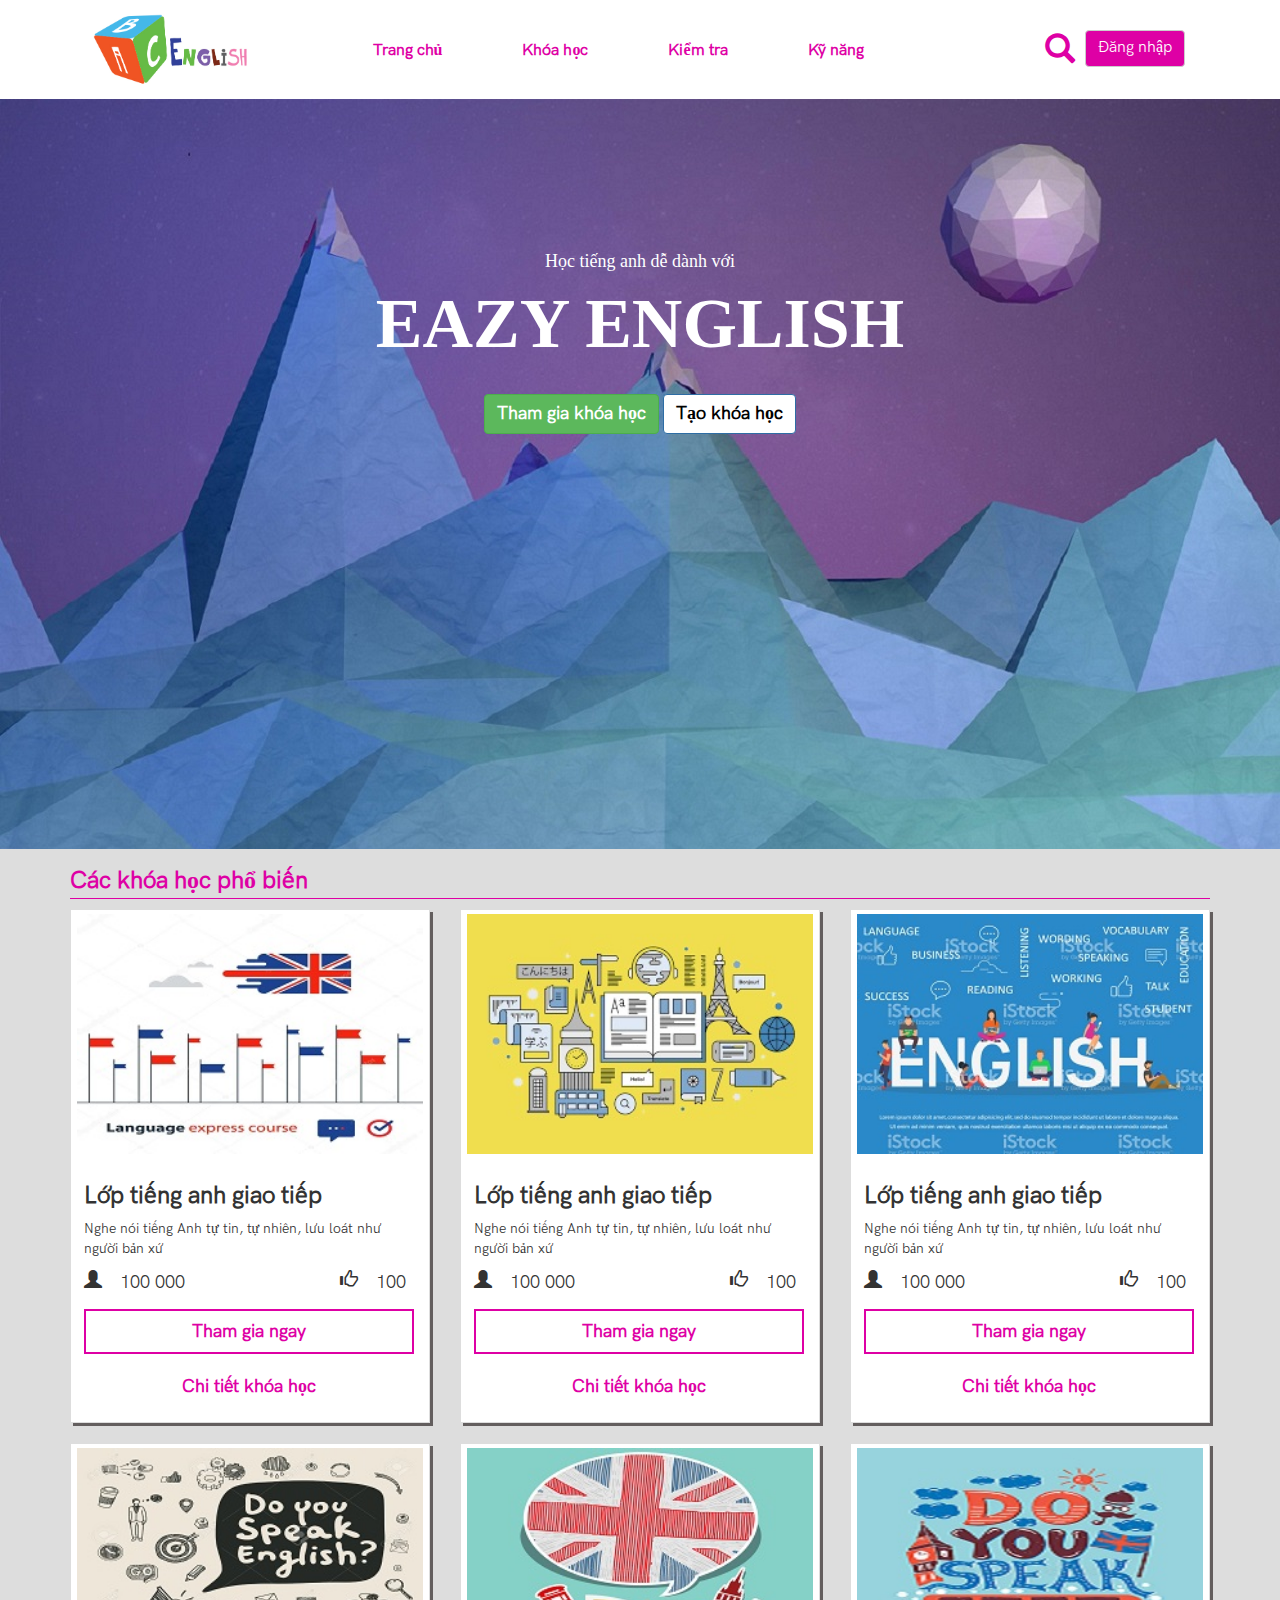
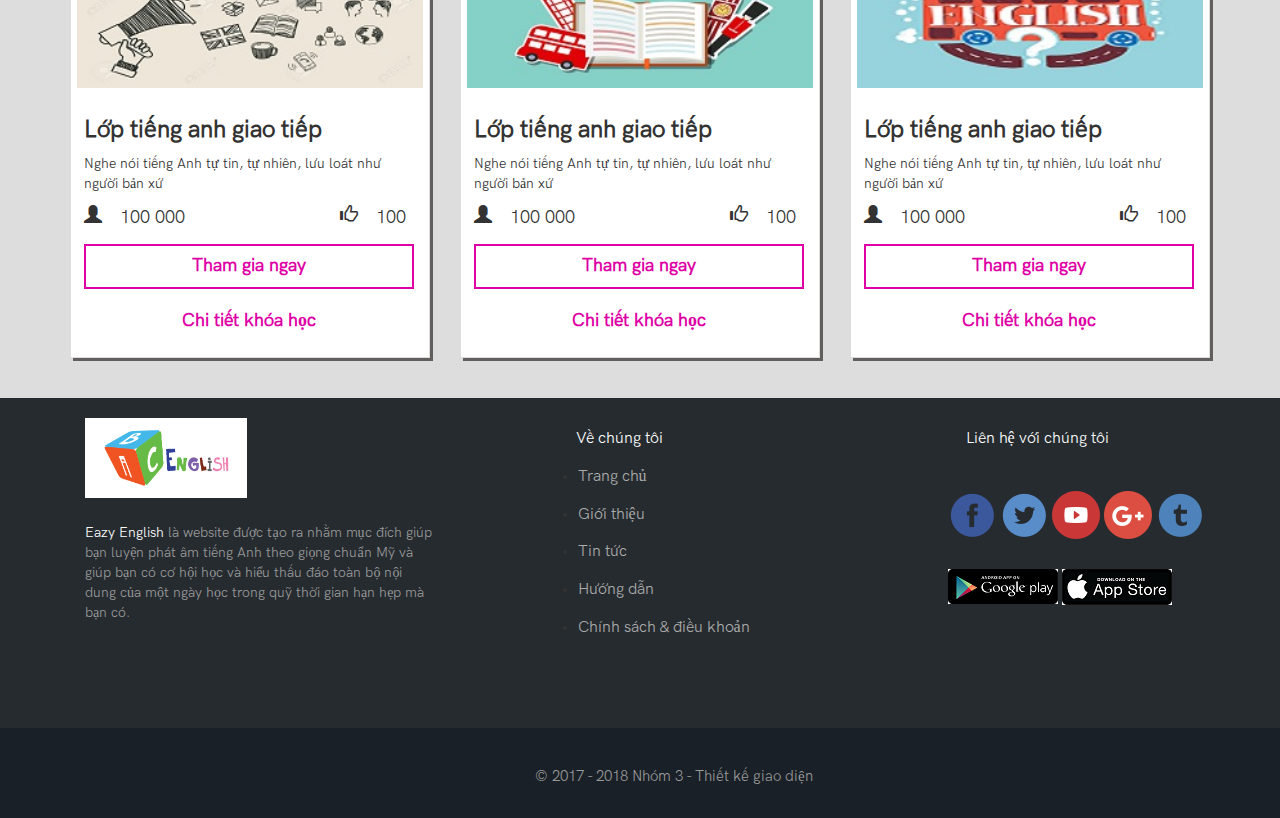
==== commit 6a2b10b9: "trang danh sách khóa học" ====
--- a/index.html
+++ b/index.html
@@ -27,7 +27,7 @@
 							<a href="#">Trang chủ</a>
 						</li>
 						<li class="menu-group-lv1">
-							<a href="#most-course">Khóa học</a>
+							<a href="list_course.html">Khóa học</a>
 						</li>
 						<li class="menu-group-lv1">
 							<a href="test.html">Kiểm tra</a>
@@ -61,7 +61,7 @@
 					EAZY ENGLISH
 				</div>
 				<div class="body-header-button" style="padding-top: 20px;">
-					<a class="btn btn-success" href="#most-course" role="button">Tham gia khóa học</a>
+					<a class="btn btn-success" href="list_course.html" role="button">Tham gia khóa học</a>
 					<a class="btn btn-primary" href="#" role="button">Tạo khóa học</a>
 				</div>
 			</div>
--- a/css/index.css
+++ b/css/index.css
@@ -86,6 +86,11 @@
     color: #fff;
 }
 
+.thumbnail{
+    box-shadow: 3px 3px 0px 0px #635e5e;
+    border-radius: 0px;
+}
+
 .btn-join{
     border: 2px solid #de00a5;
     background-color: #fff;
@@ -119,6 +124,10 @@
     color: #0000ff;
 }
 
+.body-footer{
+    padding-bottom: 20px;
+    margin-bottom: -20px;
+}
 
 .web-footer-1{
     background-color: #262b30;
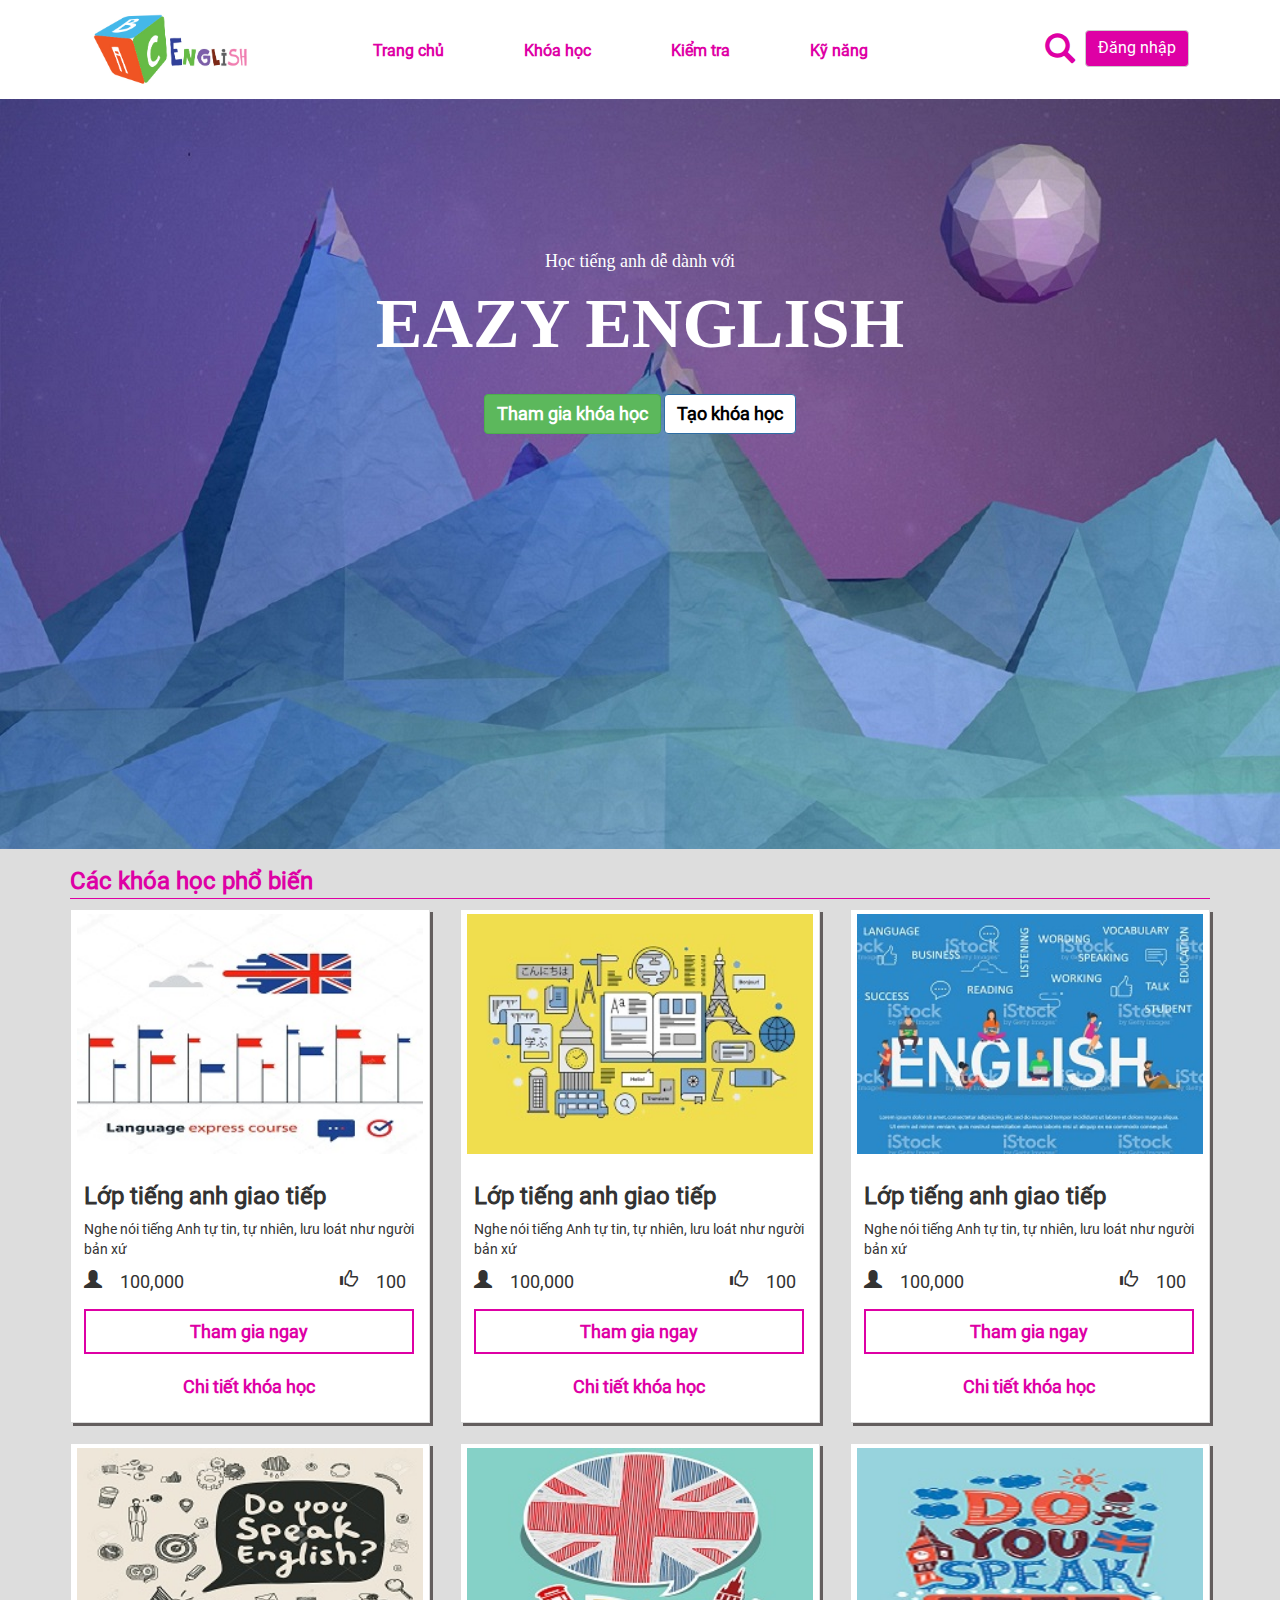
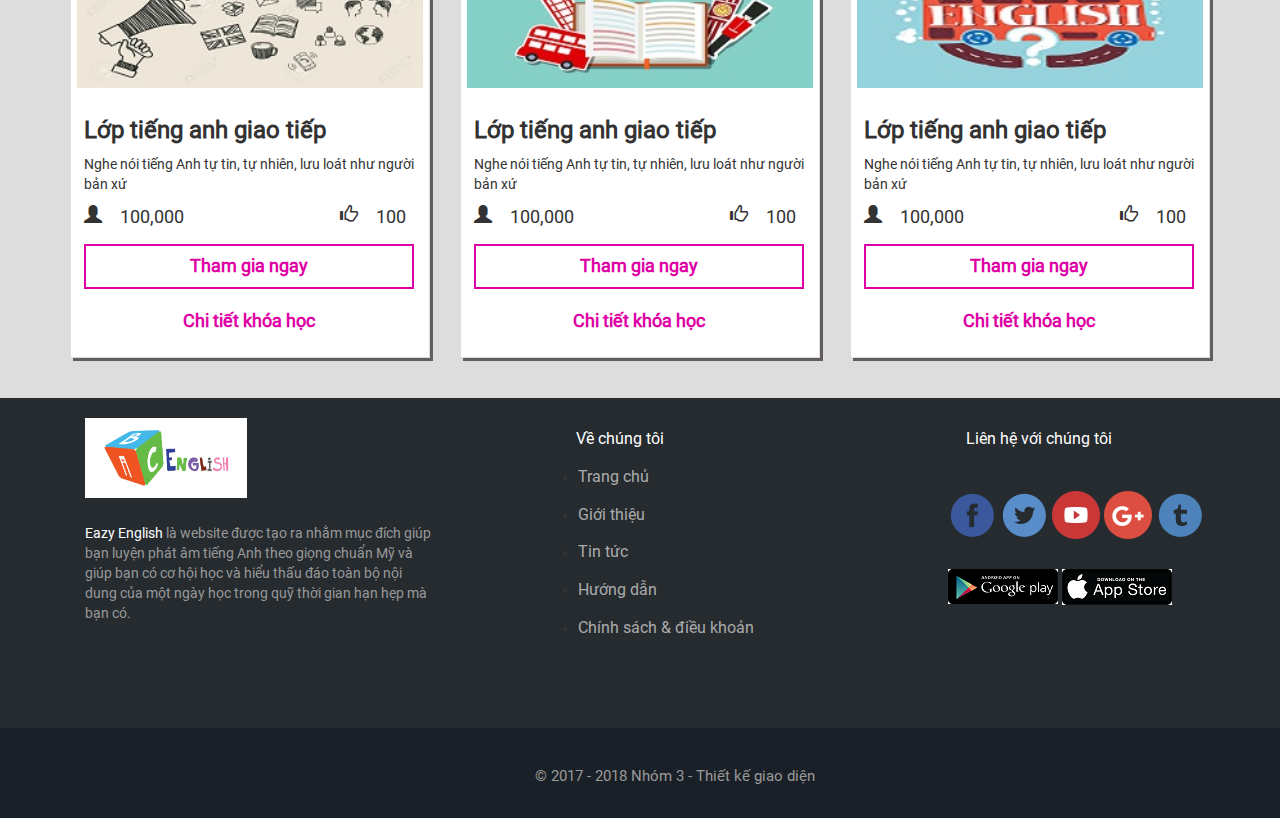
==== commit a6567170: "Edit font" ====
--- a/index.html
+++ b/index.html
@@ -84,7 +84,7 @@
 										<div class="row">
 											<div class="col-md-12">
 												<span class="glyphicon glyphicon-user" aria-hidden="true" style="float: left; font-size: 18px; margin-right: 10px;">
-													<span style="font-size: 18px;">100 000</span>
+													<span style="font-size: 18px;">100,000</span>
 												</span>
 												<span class="glyphicon glyphicon-thumbs-up" aria-hidden="true" style="float: right; font-size: 18px; margin-right: 10px;">
 													<span style="font-size: 18px;">100</span>
@@ -119,7 +119,7 @@
 										<div class="row">
 											<div class="col-md-12">
 												<span class="glyphicon glyphicon-user" aria-hidden="true" style="float: left; font-size: 18px; margin-right: 10px;">
-													<span style="font-size: 18px;">100 000</span>
+													<span style="font-size: 18px;">100,000</span>
 												</span>
 												<span class="glyphicon glyphicon-thumbs-up" aria-hidden="true" style="float: right; font-size: 18px; margin-right: 10px;">
 													<span style="font-size: 18px;">100</span>
@@ -155,7 +155,7 @@
 										<div class="row">
 											<div class="col-md-12">
 												<span class="glyphicon glyphicon-user" aria-hidden="true" style="float: left; font-size: 18px; margin-right: 10px;">
-													<span style="font-size: 18px;">100 000</span>
+													<span style="font-size: 18px;">100,000</span>
 												</span>
 												<span class="glyphicon glyphicon-thumbs-up" aria-hidden="true" style="float: right; font-size: 18px; margin-right: 10px;">
 													<span style="font-size: 18px;">100</span>
@@ -193,7 +193,7 @@
 										<div class="row">
 											<div class="col-md-12">
 												<span class="glyphicon glyphicon-user" aria-hidden="true" style="float: left; font-size: 18px; margin-right: 10px;">
-													<span style="font-size: 18px;">100 000</span>
+													<span style="font-size: 18px;">100,000</span>
 												</span>
 												<span class="glyphicon glyphicon-thumbs-up" aria-hidden="true" style="float: right; font-size: 18px; margin-right: 10px;">
 													<span style="font-size: 18px;">100</span>
@@ -229,7 +229,7 @@
 										<div class="row">
 											<div class="col-md-12">
 												<span class="glyphicon glyphicon-user" aria-hidden="true" style="float: left; font-size: 18px; margin-right: 10px;">
-													<span style="font-size: 18px;">100 000</span>
+													<span style="font-size: 18px;">100,000</span>
 												</span>
 												<span class="glyphicon glyphicon-thumbs-up" aria-hidden="true" style="float: right; font-size: 18px; margin-right: 10px;">
 													<span style="font-size: 18px;">100</span>
@@ -265,7 +265,7 @@
 										<div class="row">
 											<div class="col-md-12">
 												<span class="glyphicon glyphicon-user" aria-hidden="true" style="float: left; font-size: 18px; margin-right: 10px;">
-													<span style="font-size: 18px;">100 000</span>
+													<span style="font-size: 18px;">100,000</span>
 												</span>
 												<span class="glyphicon glyphicon-thumbs-up" aria-hidden="true" style="float: right; font-size: 18px; margin-right: 10px;">
 													<span style="font-size: 18px;">100</span>
--- a/css/general.css
+++ b/css/general.css
@@ -1,9 +1,9 @@
 @font-face {
-    font-family: "HKGrotesk";
+    font-family: "Roboto";
     src: 
-    url("font/HKGrotesk-Regular.otf")
+    url("font/Roboto-Regular.ttf")
 }
 
 *{
-    font-family: 'HKGrotesk'
+    font-family: 'Roboto'
 }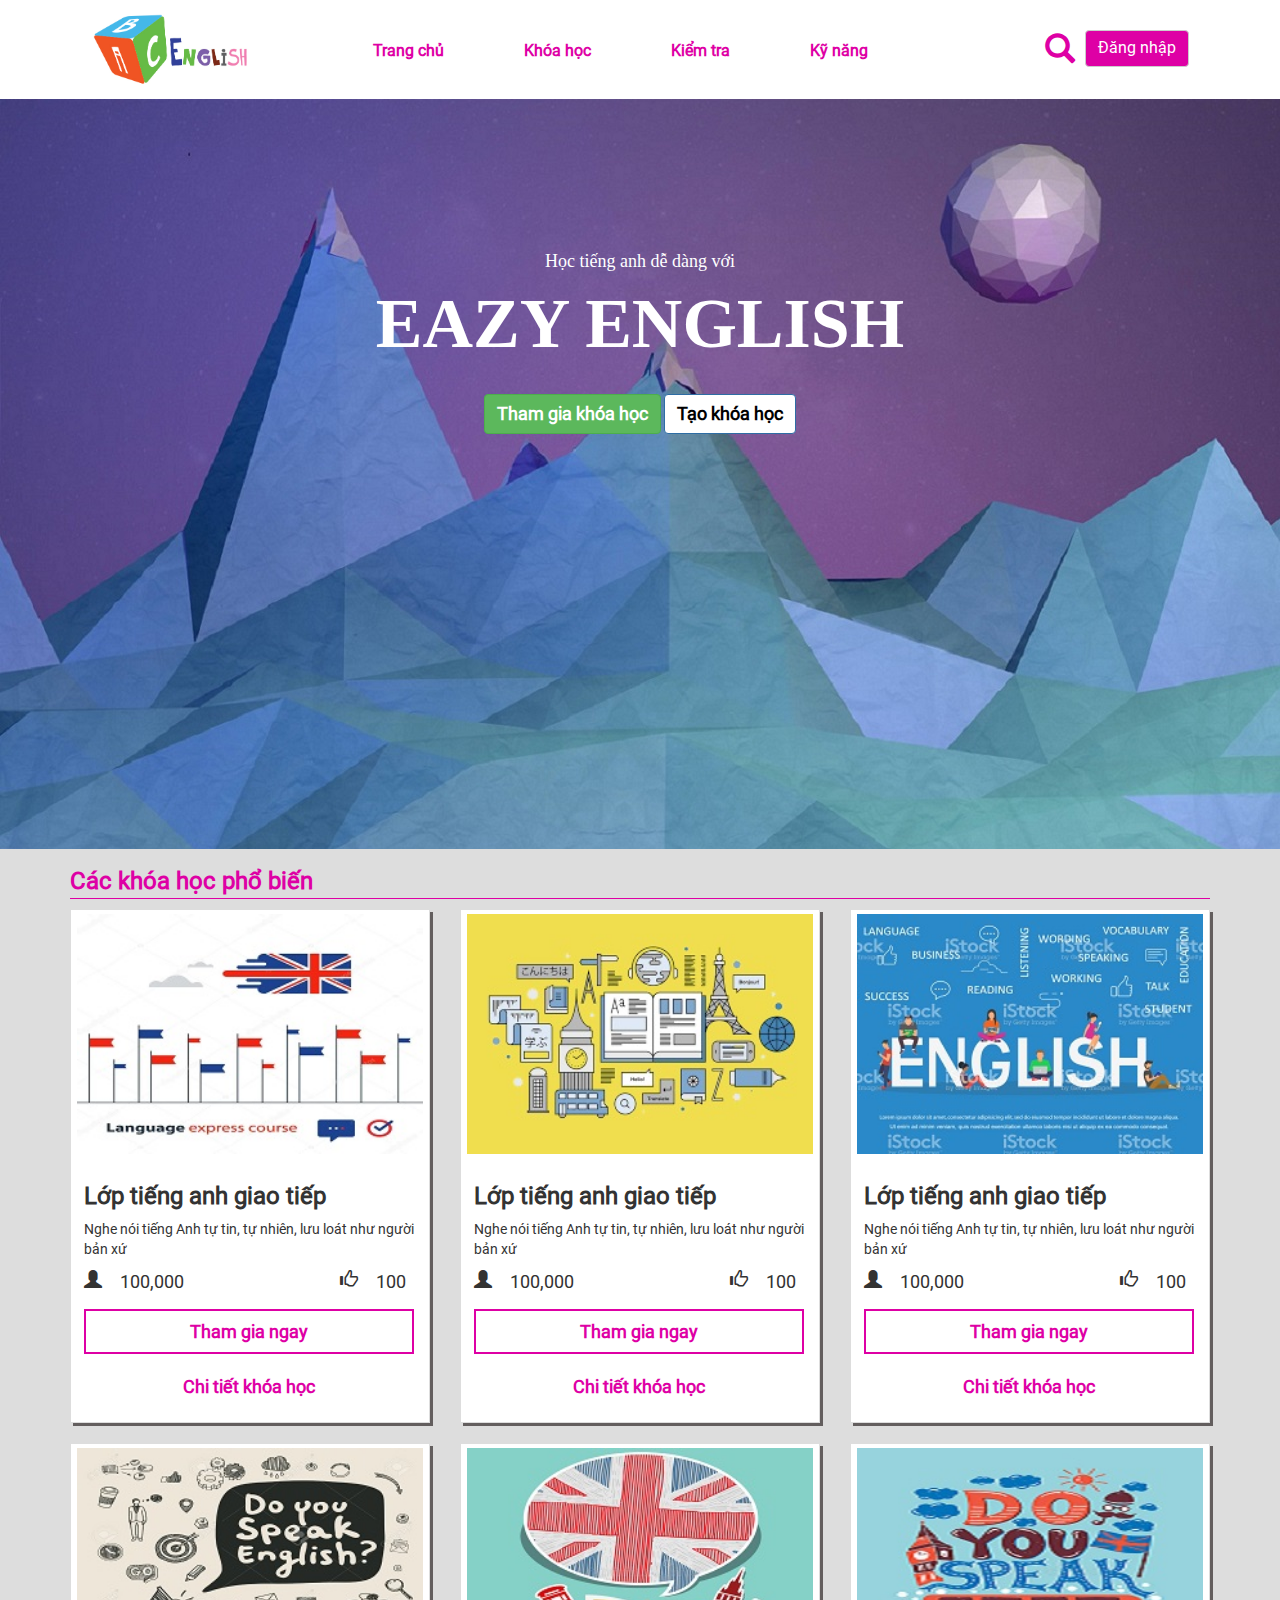
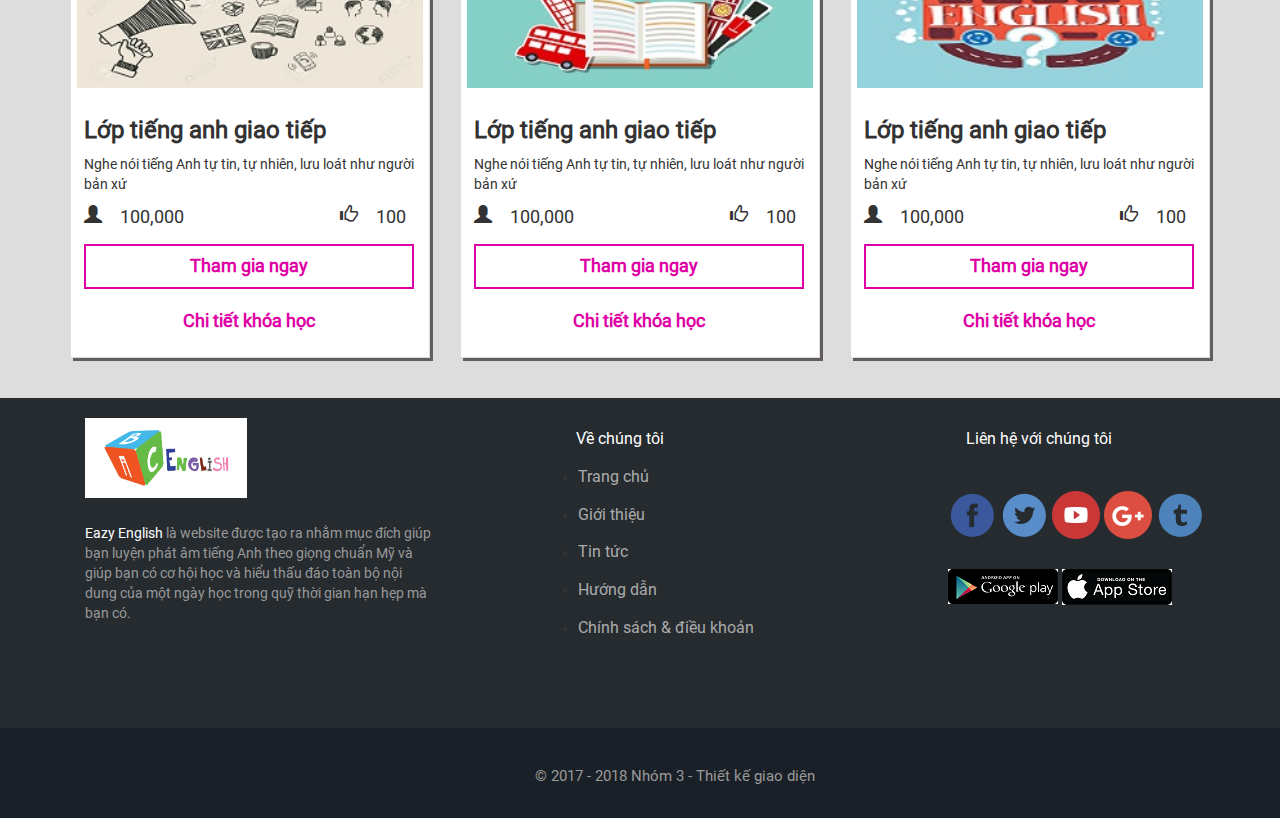
==== commit c10f884e: "sửa tiêu đề" ====
--- a/index.html
+++ b/index.html
@@ -55,7 +55,7 @@
 		<div class="body-header">
 			<div style="background-image: url(images/body.jpg); background-repeat: no-repeat; height: 750px; text-align: center;color: #fff;">
 				<div class="body-header-text-1">
-					Học tiếng anh dễ dành với
+					Học tiếng anh dễ dàng với
 				</div>
 				<div class="body-header-text-2">
 					EAZY ENGLISH
